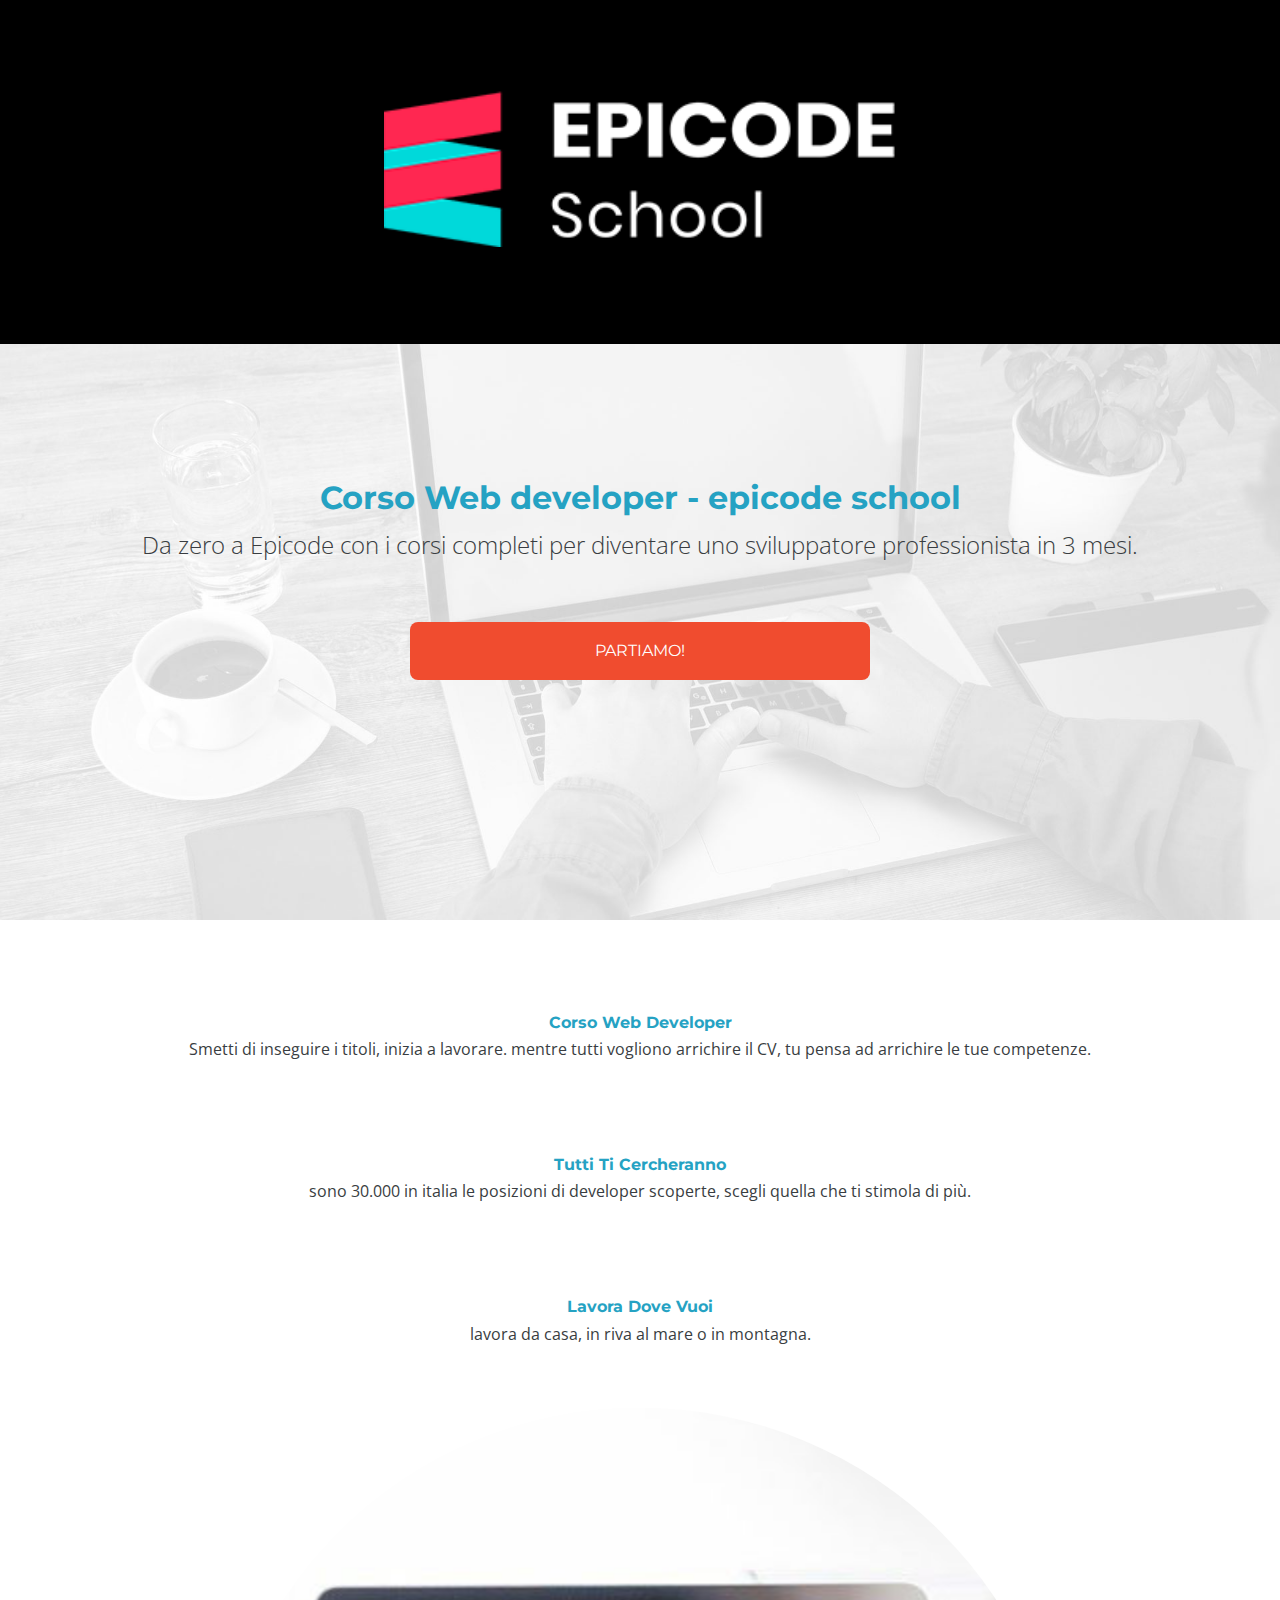
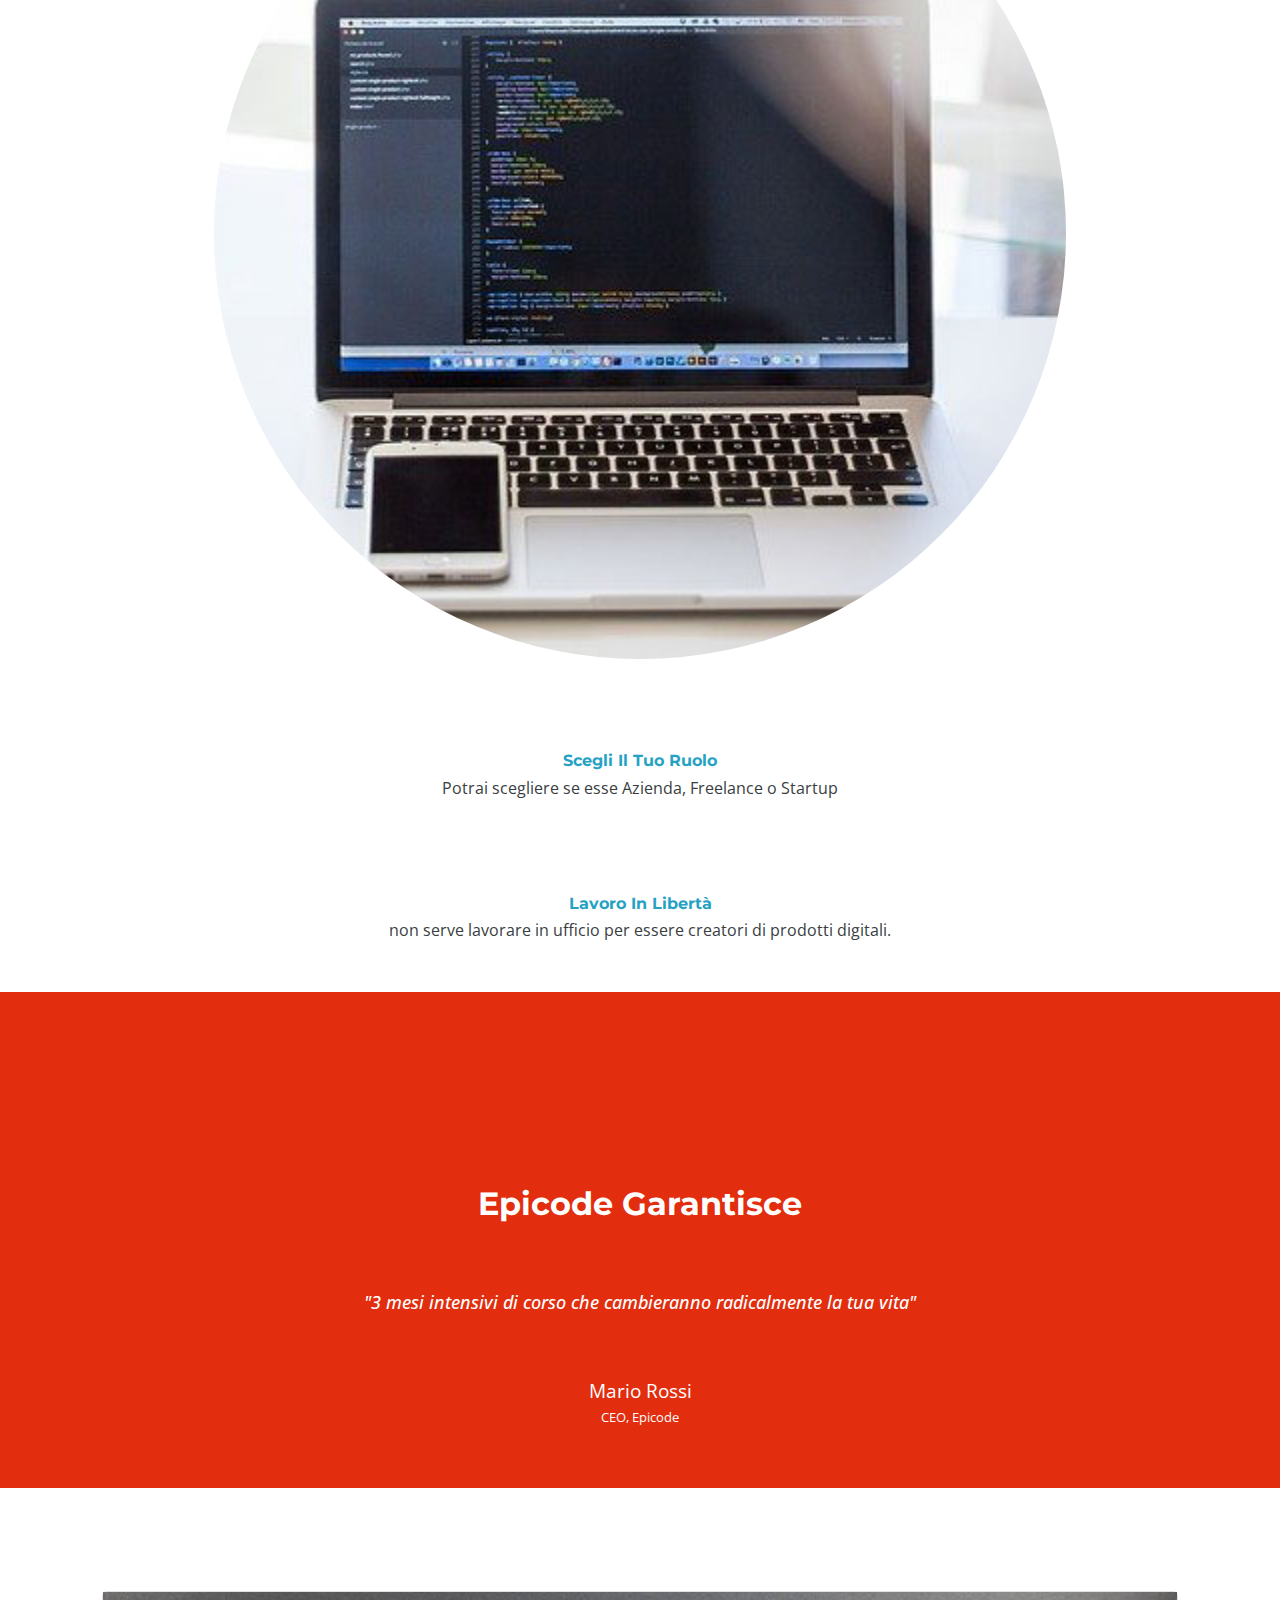
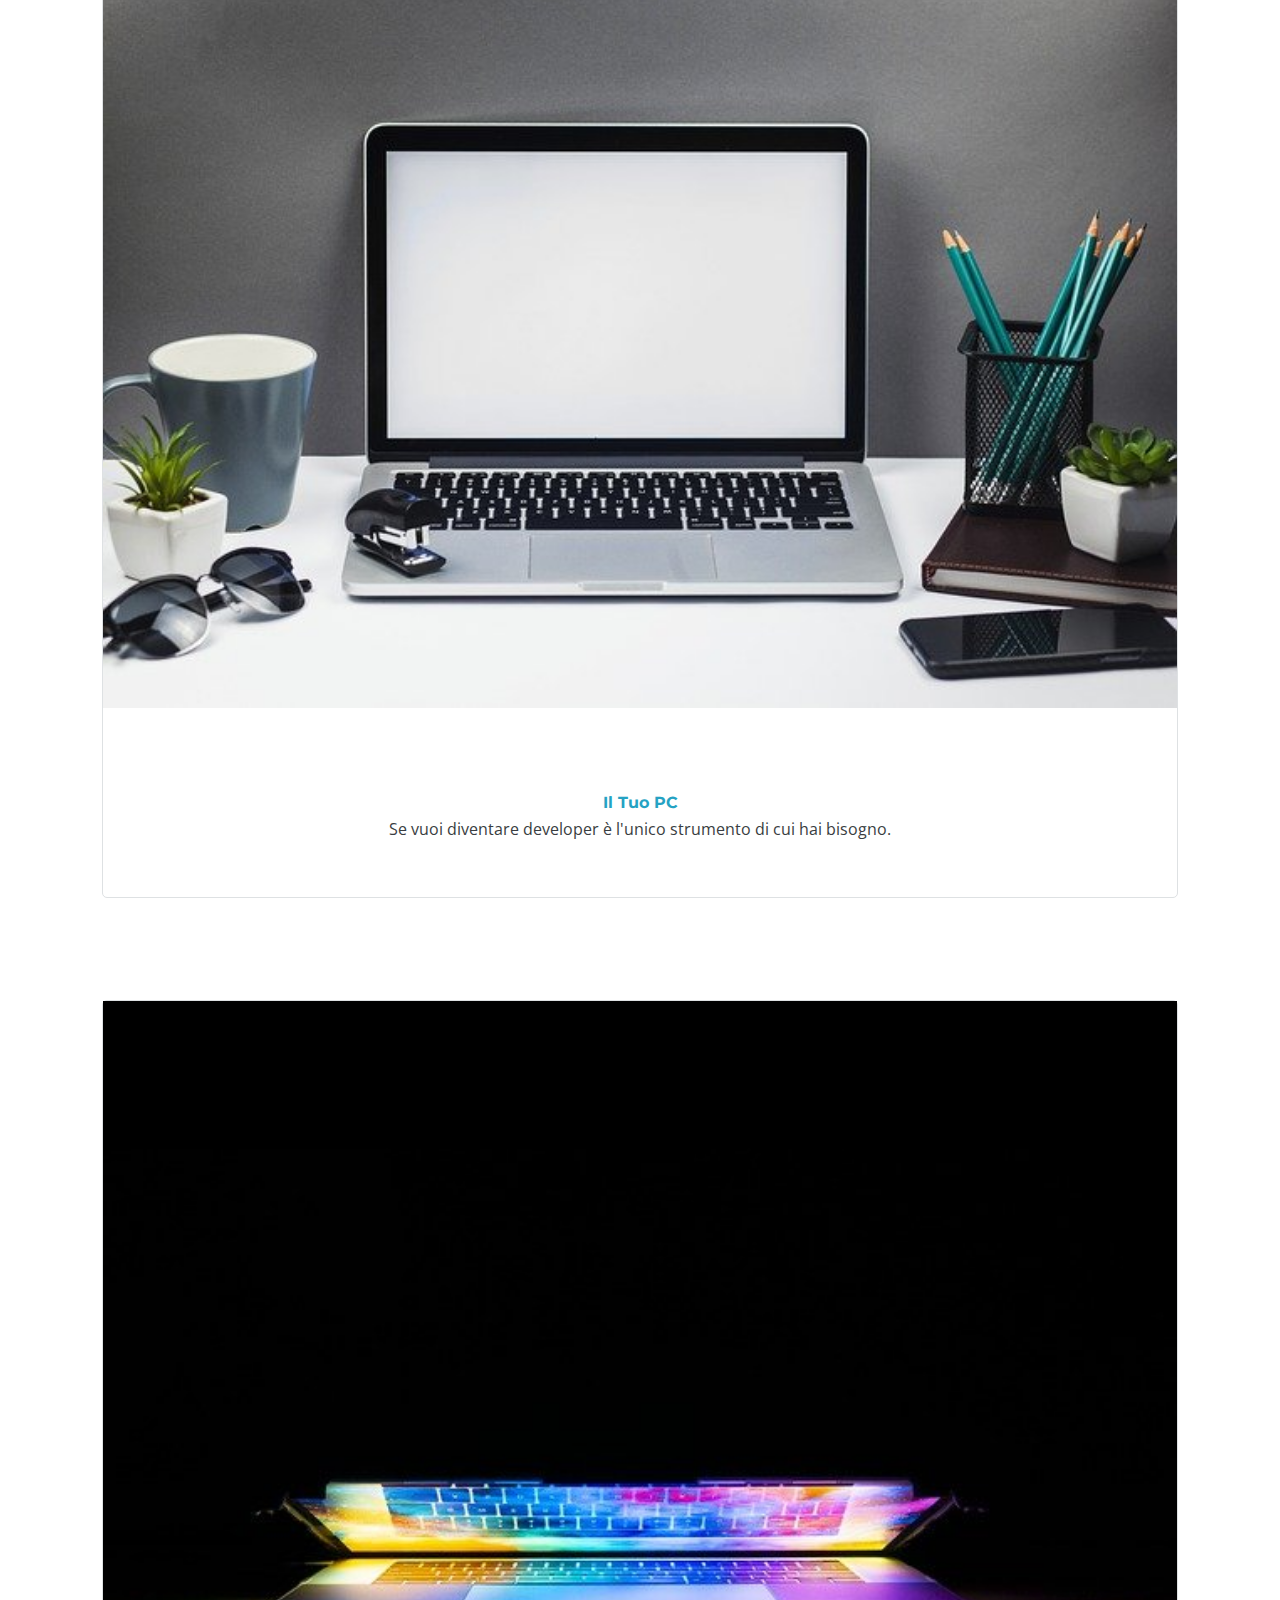
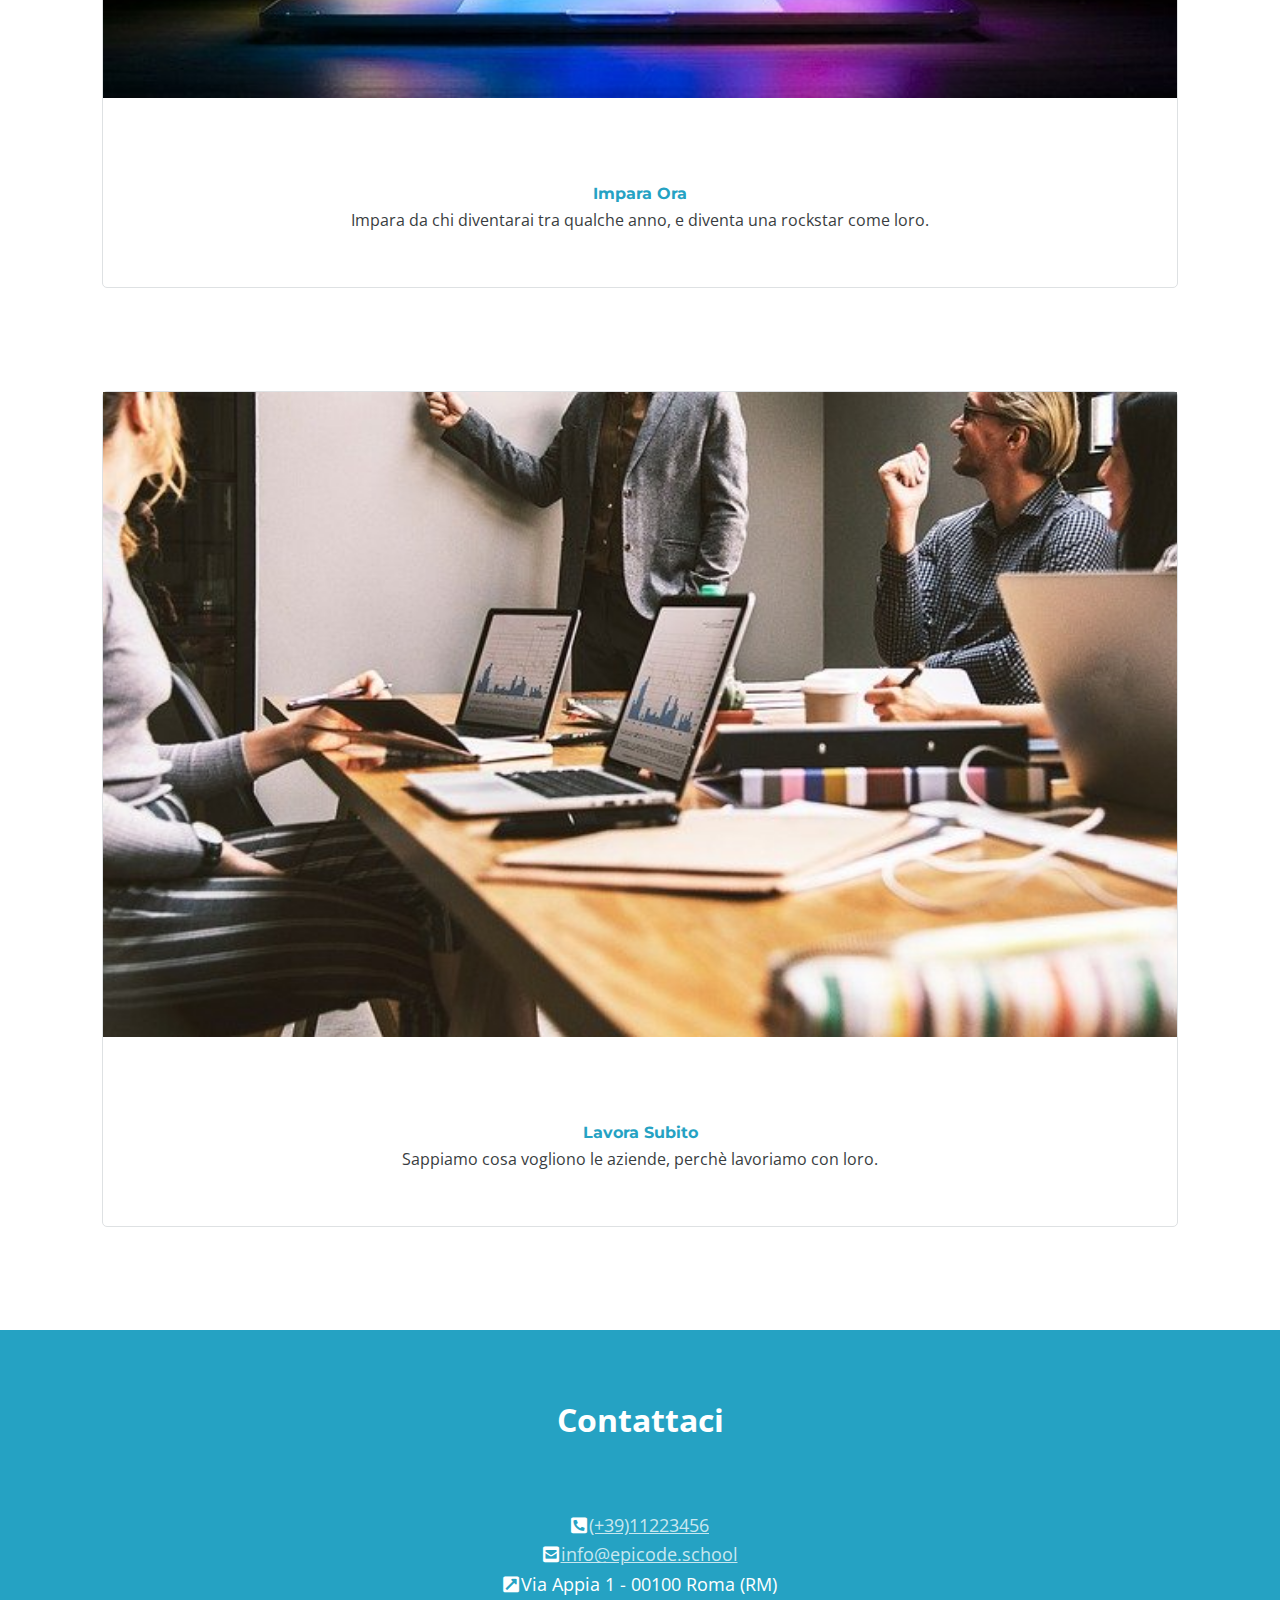
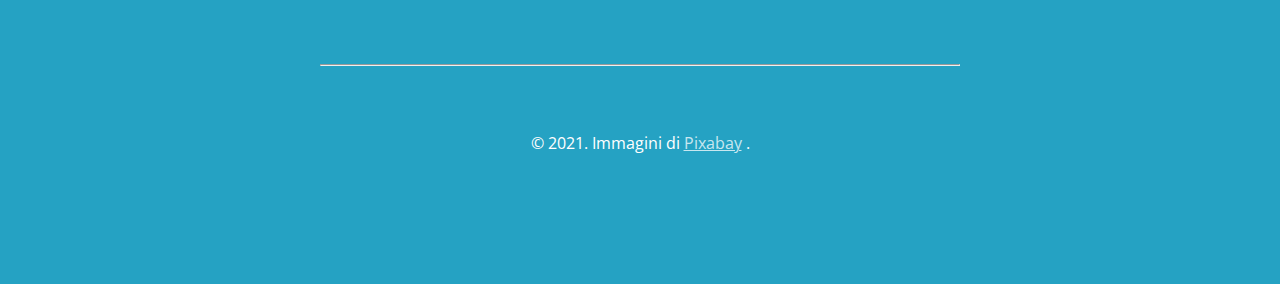
==== desktop/index-desktop.html @ 6f56bc6d "added desktop files" ====
<!DOCTYPE html>
<html lang="en">

<head>
    <meta charset="UTF-8">
    <meta http-equiv="X-UA-Compatible" content="IE=edge">
    <meta name="viewport" content="width=device-width, initial-scale=1.0">
    <title>Document</title>
    <link rel="stylesheet" href="../css/reset.css">
    <link rel="stylesheet" href="../css/style.css">
    <link rel="stylesheet" href="../css/font-awesome.css">
    <link rel="preconnect" href="https://fonts.googleapis.com">
    <link rel="preconnect" href="https://fonts.gstatic.com" crossorigin>
    <link href="https://fonts.googleapis.com/css2?family=Montserrat:wght@700&family=Open+Sans:wght@300;700&display=swap"
        rel="stylesheet">
</head>

<body>
    <header>
        <img src="../images/logo.png" alt="">
    </header>
    <main>
        <div class="banner">
            <h1>Corso Web developer - epicode school</h1>
            <p> Da zero a Epicode con i corsi completi per diventare uno sviluppatore professionista in 3 mesi.</p>
            <button class="press">
                partiamo!
            </button>
        </div>

        <article>
            <div class="article">
                <h3>corso web developer</h3>
                <p>Smetti di inseguire i titoli, inizia a lavorare. mentre tutti vogliono
                    arrichire il CV, tu pensa ad arrichire le tue competenze.
                </p>
            </div>
            <div class="article">
                <h3>tutti ti cercheranno</h3>
                <p>
                    sono 30.000 in italia le posizioni di developer
                    scoperte, scegli quella che ti stimola di più.
                </p>
            </div>
            <div class="article">
                <h3>lavora dove vuoi</h3>
                <p>
                    lavora da casa, in riva al mare o in montagna.
                </p>
            </div>
            <div class="notebook">
                <img src="../images/notebook.jpg" alt="">
            </div>
            <div class="article">
                <h3>Scegli il tuo ruolo</h3>
                <p>Potrai scegliere se esse Azienda, Freelance o Startup
                </p>
            </div>
            <div class="article">
                <h3>
                    lavoro in libertà
                </h3>
                <p>
                    non serve lavorare in ufficio per essere creatori di prodotti
                    digitali.
                </p>
            </div>




        </article>
        <div class="orange">
            <h2>epicode garantisce</h2>
            <p>"3 mesi intensivi di corso che cambieranno
                radicalmente la tua vita"
            </p>

            <h3>Mario Rossi</h3>
            <h5>CEO, Epicode</h5>
        </div>
        <aside>
            <div class="schede">
                <img src="../images/foto1.jpg" alt="pc">
                <h3>Il tuo PC</h3>
                <p>Se vuoi diventare developer è l'unico strumento
                    di cui hai bisogno.
                </p>
            </div>
            <div class="schede">
                <img src="../images/foto2.jpg" alt="pc_almost_close">
                <h3>impara ora</h3>
                <p>Impara da chi diventarai tra qualche anno, e diventa una rockstar come loro.</p>
            </div>
            <div class="schede">
                <img src="../images/foto3.jpg" alt="meeting">
                <h3>Lavora subito</h3>
                <p>Sappiamo cosa vogliono le aziende, perchè lavoriamo con loro.</p>
            </div>

        </aside>

    </main>
    <footer>
        <h2>contattaci</h2>
        <ul>
            <li><i class="fas fa-phone-square-alt"></i><a
                    href="https://api.whatsapp.com/send?phone=+3911223456">(+39)11223456</a></li>
            <li><i class="fas fa-envelope-square"></i><a href="mailto:info@epicode.school.com">info@epicode.school</a>
            </li>
            <li><i class="fas fa-external-link-square-alt"></i></i>Via Appia 1 - 00100 Roma (RM)</li>
        </ul>
        <hr>
        <p>&copy; 2021. Immagini di <a href="#">Pixabay</a> .</p>
    </footer>



</body>

</html>
---- css/style.css ----
/* Your styles here */


body {
    color: #393d41;
    line-height: 1.65;
    font-family: 'Open Sans', sans-serif;
    ;
}

/* header styles */
header>img {
    width: 40%;
    height: auto;
    padding: 7% 30%;
}

/* main styles */
main>div {
    background-color: #e22d0e;
}

/* banner style */
.banner {
    background-image: url(../images/banner.jpg);
    background-position: center;
    width: 90%;
    height: 20rem;
    padding: 10% 5%;
    background-size: cover;
}

.banner>p {
    text-align: center;
    font-size: x-large;
    font-weight: 300;
}


.banner>h1 {
    color: #25a2c3;
    font-family: 'Montserrat', sans-serif;
    font-weight: bolder;
    text-align: center;
    font-size: xx-large
}


.press {
    font-size: medium;
    text-transform: uppercase;
    color: white;
    background-color: #f04c2f;
    font-family: 'Montserrat', sans-serif;
    border-radius: 8px;
    margin: 5% 30%;
    height: 18%;
    width: 40%;
    border: none;
}



/* article style */

article {
    margin: 3rem 2rem;
    text-align: center;
}

article h3 {
    text-transform: capitalize;
    color: #25a2c3;
    font-family: 'Montserrat', sans-serif;
    font-weight: bolder;
    margin-top: 8%;
}

.notebook>img {
    width: 70%;
    border-radius: 50%;
    margin: 5% 15%;
    display: block;
}

.article {
    margin: 4%;
}





/* square grande orange */
.orange {
    background-color: #e22d0e;
    text-align: center;
    color: white;
    width: 90%;
    height: 15rem;
    padding: 10% 5%;

}

.orange>h2 {
    margin: 5%;
    font-size: xx-large;
    text-transform: capitalize;
    font-weight: bolder;
    font-family: 'Montserrat', sans-serif;

}

.orange>p {
    margin: 5%;
    font-style: italic;
    font-size: large;
    font-weight: 500;
}

.orange h3 {
    font-size: larger;
}

.orange h5 {
    font-size: small;
}


/* style aside */

.schede {
    margin: 8%;
    border: 1.5px solid #dee1e3;
    border-radius: 5px;

}

.schede>img {
    width: 100%;

}

.schede h3,
p {
    text-align: center;
}

.schede>h3 {
    text-transform: capitalize;
    color: #25a2c3;
    font-family: 'Montserrat', sans-serif;
    font-weight: bolder;
    margin-top: 7%;


}

.schede p {
    padding: 0% 5%;
    padding-bottom: 5%;
}



/* footer styles */

footer {
    text-align: center;
    color: white;
}

footer a {
    color: #c8e7f0;
}

footer>h2 {
    color: white;
    text-transform: capitalize;
    font-weight: bolder;
    font-size: xx-large;
    width: 90%;
    height: 5%;
    padding: 5% 5%;
}

footer>ul {
    list-style: none;
    font-size: large;

}

li>i {
    margin-right: 2px;
}

hr {
    color: #c8e7f0;
    margin: 5% 25%;
}

footer>p {
    padding-bottom: 10%;
}

/* bg colors */
header {
    background-color: black;
}




footer {
    background-color: #25a2c3;
}
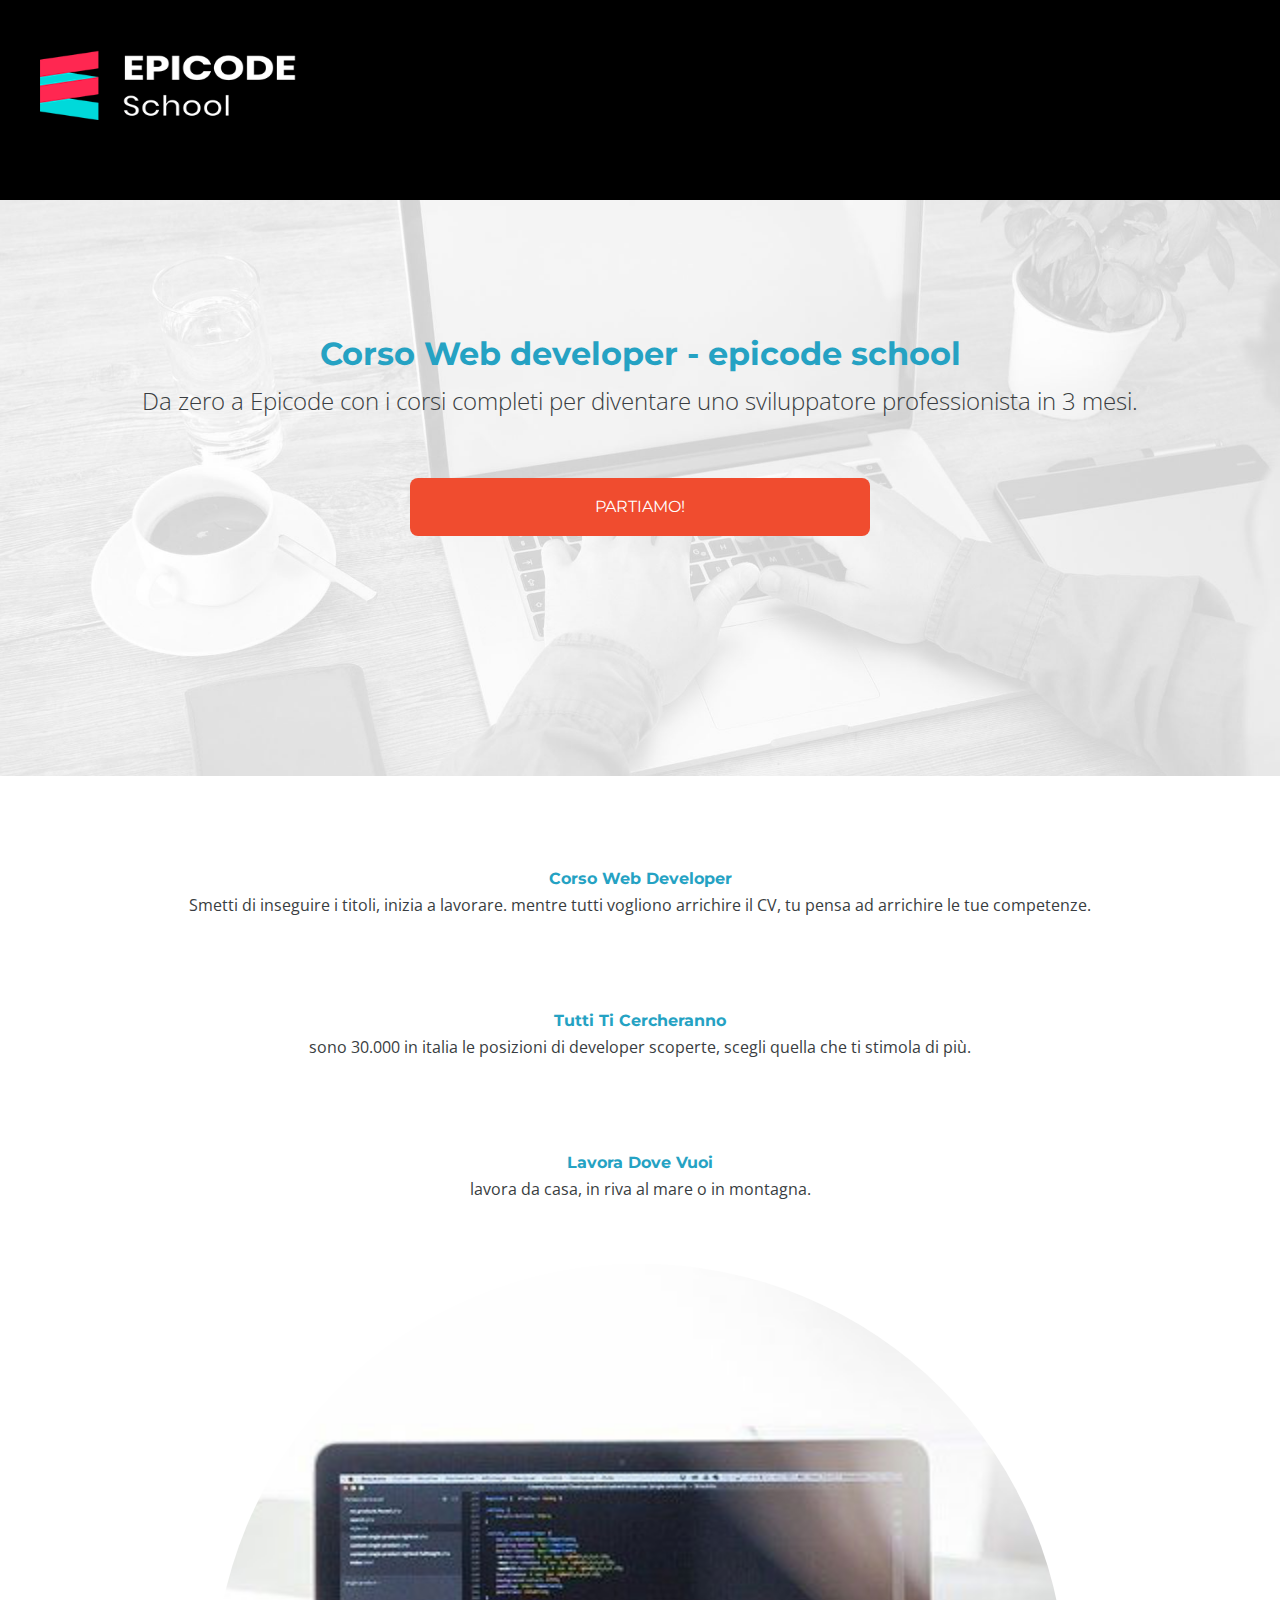
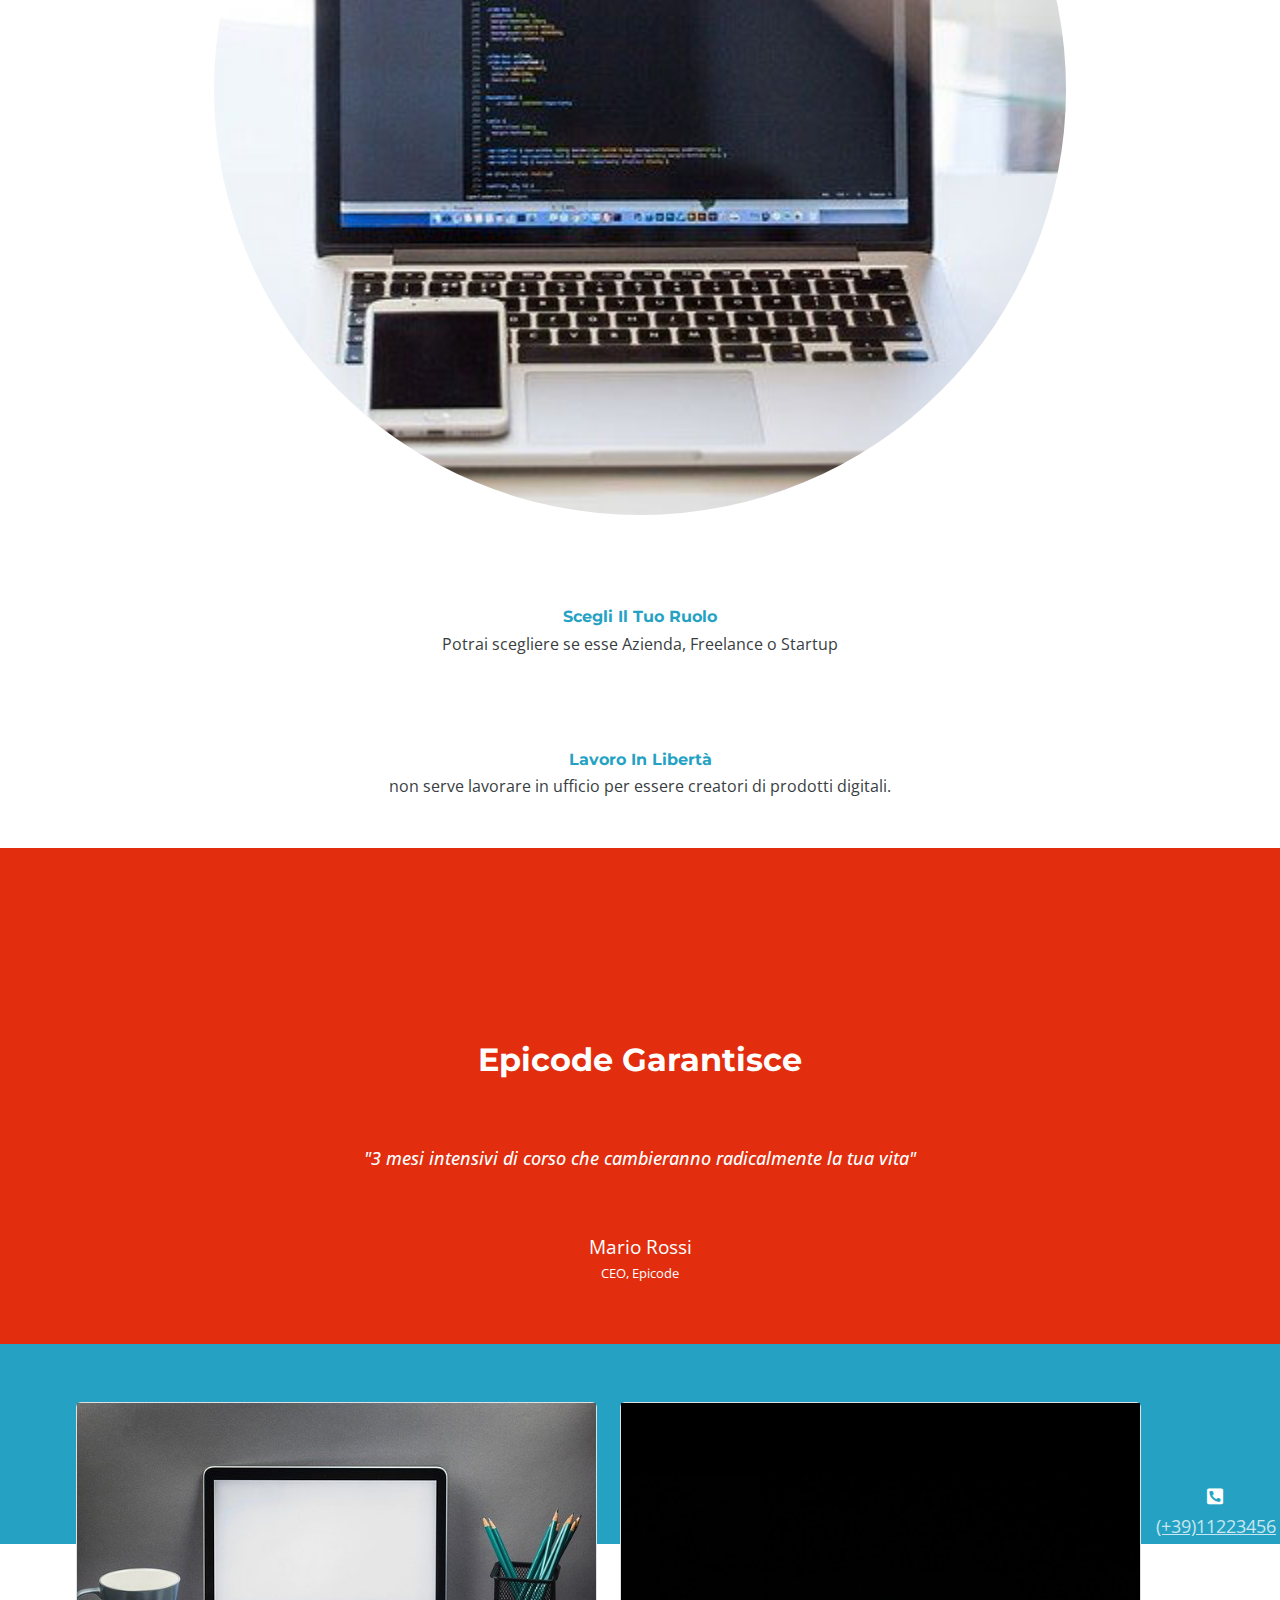
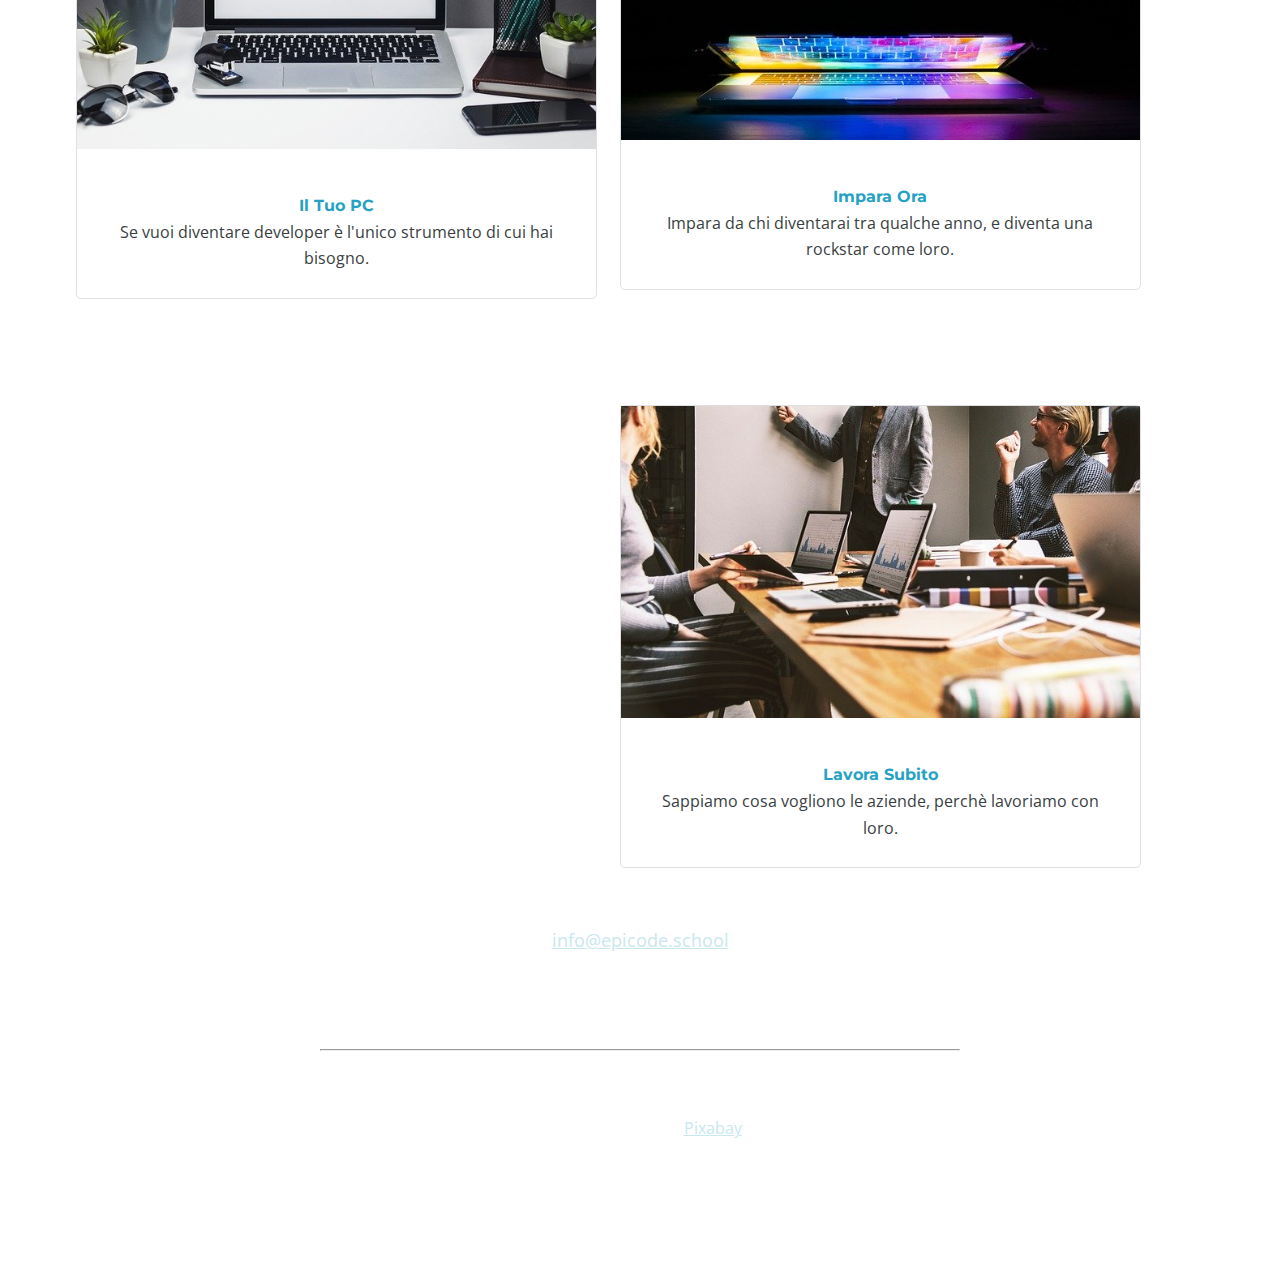
==== commit 03d719e5: "tryng desktop" ====
--- a/desktop/index-desktop.html
+++ b/desktop/index-desktop.html
@@ -7,7 +7,7 @@
     <meta name="viewport" content="width=device-width, initial-scale=1.0">
     <title>Document</title>
     <link rel="stylesheet" href="../css/reset.css">
-    <link rel="stylesheet" href="../css/style.css">
+    <link rel="stylesheet" href="../css/style-desktop.css">
     <link rel="stylesheet" href="../css/font-awesome.css">
     <link rel="preconnect" href="https://fonts.googleapis.com">
     <link rel="preconnect" href="https://fonts.gstatic.com" crossorigin>
@@ -79,7 +79,7 @@
             <h3>Mario Rossi</h3>
             <h5>CEO, Epicode</h5>
         </div>
-        <aside>
+        <div class="closetogether">
             <div class="schede">
                 <img src="../images/foto1.jpg" alt="pc">
                 <h3>Il tuo PC</h3>
@@ -98,7 +98,7 @@
                 <p>Sappiamo cosa vogliono le aziende, perchè lavoriamo con loro.</p>
             </div>
 
-        </aside>
+        </div>
 
     </main>
     <footer>
--- a/css/style-desktop.css
+++ b/css/style-desktop.css
@@ -0,0 +1,232 @@
+/* Your styles here */
+
+
+body {
+    color: #393d41;
+    line-height: 1.65;
+    font-family: 'Open Sans', sans-serif;
+    ;
+}
+
+/* header styles */
+header {
+    height: 200px;
+}
+
+header>img {
+    width: 20%;
+    height: 70px;
+    padding: 50px 40px;
+}
+
+/* main styles */
+main>div {
+    background-color: #e22d0e;
+}
+
+/* banner style */
+.banner {
+    background-image: url(../images/banner.jpg);
+    background-position: center;
+    width: 90%;
+    height: 20rem;
+    padding: 10% 5%;
+    background-size: cover;
+}
+
+.banner>p {
+    text-align: center;
+    font-size: x-large;
+    font-weight: 300;
+}
+
+
+.banner>h1 {
+    color: #25a2c3;
+    font-family: 'Montserrat', sans-serif;
+    font-weight: bolder;
+    text-align: center;
+    font-size: xx-large
+}
+
+
+.press {
+    font-size: medium;
+    text-transform: uppercase;
+    color: white;
+    background-color: #f04c2f;
+    font-family: 'Montserrat', sans-serif;
+    border-radius: 8px;
+    margin: 5% 30%;
+    height: 18%;
+    width: 40%;
+    border: none;
+}
+
+
+
+/* article style */
+
+article {
+    margin: 3rem 2rem;
+    text-align: center;
+}
+
+article h3 {
+    text-transform: capitalize;
+    color: #25a2c3;
+    font-family: 'Montserrat', sans-serif;
+    font-weight: bolder;
+    margin-top: 8%;
+}
+
+.notebook>img {
+    width: 70%;
+    border-radius: 50%;
+    margin: 5% 15%;
+    display: block;
+}
+
+.article {
+    margin: 4%;
+}
+
+
+
+
+
+/* square grande orange */
+.orange {
+    background-color: #e22d0e;
+    text-align: center;
+    color: white;
+    width: 90%;
+    height: 15rem;
+    padding: 10% 5%;
+
+}
+
+.orange>h2 {
+    margin: 5%;
+    font-size: xx-large;
+    text-transform: capitalize;
+    font-weight: bolder;
+    font-family: 'Montserrat', sans-serif;
+
+}
+
+.orange>p {
+    margin: 5%;
+    font-style: italic;
+    font-size: large;
+    font-weight: 500;
+}
+
+.orange h3 {
+    font-size: larger;
+}
+
+.orange h5 {
+    font-size: small;
+}
+
+
+/* style aside */
+
+
+.schede>img {
+    width: 100%;
+
+}
+
+.schede h3,
+p {
+    text-align: center;
+}
+
+.schede>h3 {
+    text-transform: capitalize;
+    color: #25a2c3;
+    font-family: 'Montserrat', sans-serif;
+    font-weight: bolder;
+    margin-top: 7%;
+
+
+}
+
+.schede p {
+    padding: 0% 5%;
+    padding-bottom: 5%;
+}
+
+.closetogether {
+    width: auto;
+    margin-left: 5%;
+    margin-right: 5%;
+    height: auto;
+}
+
+.schede {
+    border: 1.5px solid #dee1e3;
+    border-radius: 5px;
+    width: 519px;
+    float: left;
+    margin: 5% 1%;
+}
+
+
+
+/* footer styles */
+
+footer {
+    text-align: center;
+    color: white;
+    width: 100%;
+    height: 200px;
+
+}
+
+footer a {
+    color: #c8e7f0;
+}
+
+footer>h2 {
+    color: white;
+    text-transform: capitalize;
+    font-weight: bolder;
+    font-size: xx-large;
+    width: 90%;
+    height: 5%;
+    padding: 5% 5%;
+}
+
+footer>ul {
+    list-style: none;
+    font-size: large;
+
+}
+
+li>i {
+    margin-right: 2px;
+}
+
+hr {
+    color: #c8e7f0;
+    margin: 5% 25%;
+}
+
+footer>p {
+    padding-bottom: 10%;
+}
+
+/* bg colors */
+header {
+    background-color: black;
+}
+
+
+
+
+footer {
+    background-color: #25a2c3;
+}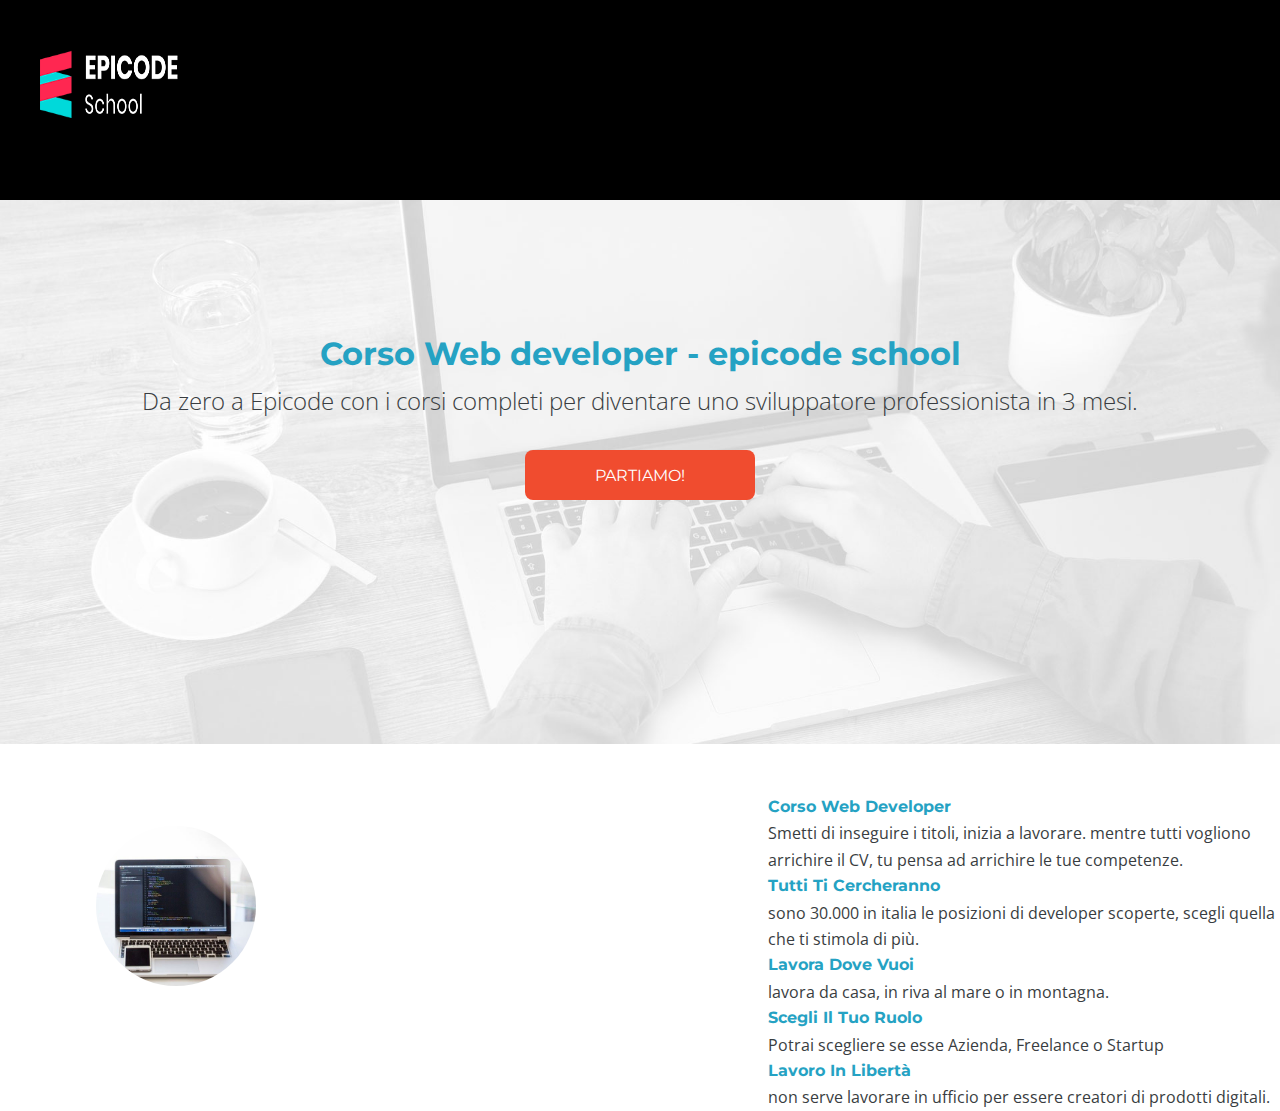
==== commit 5b740038: "desktop 1.0" ====
--- a/desktop/index-desktop.html
+++ b/desktop/index-desktop.html
@@ -28,77 +28,80 @@
             </button>
         </div>
 
-        <article>
-            <div class="article">
-                <h3>corso web developer</h3>
-                <p>Smetti di inseguire i titoli, inizia a lavorare. mentre tutti vogliono
-                    arrichire il CV, tu pensa ad arrichire le tue competenze.
-                </p>
-            </div>
-            <div class="article">
-                <h3>tutti ti cercheranno</h3>
-                <p>
-                    sono 30.000 in italia le posizioni di developer
-                    scoperte, scegli quella che ti stimola di più.
-                </p>
-            </div>
-            <div class="article">
-                <h3>lavora dove vuoi</h3>
-                <p>
-                    lavora da casa, in riva al mare o in montagna.
-                </p>
-            </div>
+        <article class="lavoro">
             <div class="notebook">
                 <img src="../images/notebook.jpg" alt="">
             </div>
-            <div class="article">
-                <h3>Scegli il tuo ruolo</h3>
-                <p>Potrai scegliere se esse Azienda, Freelance o Startup
-                </p>
-            </div>
-            <div class="article">
-                <h3>
-                    lavoro in libertà
-                </h3>
-                <p>
-                    non serve lavorare in ufficio per essere creatori di prodotti
-                    digitali.
-                </p>
+            <div class="closetoimg">
+                <div>
+                    <h3>corso web developer</h3>
+                    <p>Smetti di inseguire i titoli, inizia a lavorare. mentre tutti vogliono
+                        arrichire il CV, tu pensa ad arrichire le tue competenze.
+                    </p>
+                </div>
+                <div>
+                    <h3>tutti ti cercheranno</h3>
+                    <p>
+                        sono 30.000 in italia le posizioni di developer
+                        scoperte, scegli quella che ti stimola di più.
+                    </p>
+                </div>
+                <div>
+                    <h3>lavora dove vuoi</h3>
+                    <p>
+                        lavora da casa, in riva al mare o in montagna.
+                    </p>
+                </div>
+
+                <div>
+                    <h3>scegli il tuo ruolo</h3>
+                    <p>Potrai scegliere se esse Azienda, Freelance o Startup
+                    </p>
+                </div>
+                <div>
+                    <h3>
+                        lavoro in libertà
+                    </h3>
+                    <p>
+                        non serve lavorare in ufficio per essere creatori di prodotti
+                        digitali.
+                    </p>
+                </div>
             </div>
 
 
 
+            <!-- 
+    </article>
+    <div class="orange">
+        <h2>epicode garantisce</h2>
+        <p>"3 mesi intensivi di corso che cambieranno
+            radicalmente la tua vita"
+        </p>
 
-        </article>
-        <div class="orange">
-            <h2>epicode garantisce</h2>
-            <p>"3 mesi intensivi di corso che cambieranno
-                radicalmente la tua vita"
+        <h3>Mario Rossi</h3>
+        <h5>CEO, Epicode</h5>
+    </div>
+    <div class="closetogether">
+        <div class="schede">
+            <img src="../images/foto1.jpg" alt="pc">
+            <h3>Il tuo PC</h3>
+            <p>Se vuoi diventare developer è l'unico strumento
+                di cui hai bisogno.
             </p>
+        </div>
+        <div class="schede">
+            <img src="../images/foto2.jpg" alt="pc_almost_close">
+            <h3>impara ora</h3>
+            <p>Impara da chi diventarai tra qualche anno, e diventa una rockstar come loro.</p>
+        </div>
+        <div class="schede">
+            <img src="../images/foto3.jpg" alt="meeting">
+            <h3>Lavora subito</h3>
+            <p>Sappiamo cosa vogliono le aziende, perchè lavoriamo con loro.</p>
+        </div>
 
-            <h3>Mario Rossi</h3>
-            <h5>CEO, Epicode</h5>
-        </div>
-        <div class="closetogether">
-            <div class="schede">
-                <img src="../images/foto1.jpg" alt="pc">
-                <h3>Il tuo PC</h3>
-                <p>Se vuoi diventare developer è l'unico strumento
-                    di cui hai bisogno.
-                </p>
-            </div>
-            <div class="schede">
-                <img src="../images/foto2.jpg" alt="pc_almost_close">
-                <h3>impara ora</h3>
-                <p>Impara da chi diventarai tra qualche anno, e diventa una rockstar come loro.</p>
-            </div>
-            <div class="schede">
-                <img src="../images/foto3.jpg" alt="meeting">
-                <h3>Lavora subito</h3>
-                <p>Sappiamo cosa vogliono le aziende, perchè lavoriamo con loro.</p>
-            </div>
-
-        </div>
+    </div>
 
     </main>
     <footer>
@@ -114,7 +117,7 @@
         <p>&copy; 2021. Immagini di <a href="#">Pixabay</a> .</p>
     </footer>
 
-
+ -->
 
 </body>
 
--- a/css/style-desktop.css
+++ b/css/style-desktop.css
@@ -1,5 +1,8 @@
 /* Your styles here */
 
+* {
+    box-sizing: border-box;
+}
 
 body {
     color: #393d41;
@@ -14,8 +17,8 @@
 }
 
 header>img {
-    width: 20%;
-    height: 70px;
+    width: 17%;
+    height: 168px;
     padding: 50px 40px;
 }
 
@@ -28,8 +31,7 @@
 .banner {
     background-image: url(../images/banner.jpg);
     background-position: center;
-    width: 90%;
-    height: 20rem;
+    height: 34rem;
     padding: 10% 5%;
     background-size: cover;
 }
@@ -58,38 +60,61 @@
     font-family: 'Montserrat', sans-serif;
     border-radius: 8px;
     margin: 5% 30%;
-    height: 18%;
-    width: 40%;
+    height: 50px;
+    width: 20%;
     border: none;
+    margin: 30px 40%;
 }
 
 
 
 /* article style */
 
-article {
-    margin: 3rem 2rem;
-    text-align: center;
-}
-
-article h3 {
-    text-transform: capitalize;
-    color: #25a2c3;
-    font-family: 'Montserrat', sans-serif;
-    font-weight: bolder;
-    margin-top: 8%;
-}
-
 .notebook>img {
-    width: 70%;
+    width: 25%;
     border-radius: 50%;
     margin: 5% 15%;
     display: block;
-}
+    display: inline-block;
+}
+
+.lavoro {}
+
+
+article h3 {
+    text-transform: capitalize;
+    color: #25a2c3;
+    font-family: 'Montserrat', sans-serif;
+    font-weight: bolder;
+}
+
+
+
+/* new logic for desktop */
+
+.notebook {
+    width: 50%;
+    float: left;
+}
+
+.closetoimg {
+    width: 40%;
+    float: right;
+}
+
+
+
+
 
 .article {
-    margin: 4%;
-}
+    /* margin: 4%; */
+}
+
+.lavoro {
+    text-align: left;
+    margin-top: 50px;
+}
+
 
 
 
@@ -132,17 +157,14 @@
 
 
 /* style aside */
-
-
 .schede>img {
     width: 100%;
-
-}
-
-.schede h3,
+}
+
+/* .schede>h3,
 p {
     text-align: center;
-}
+} */
 
 .schede>h3 {
     text-transform: capitalize;
@@ -176,6 +198,12 @@
 
 
 
+
+
+
+
+
+
 /* footer styles */
 
 footer {
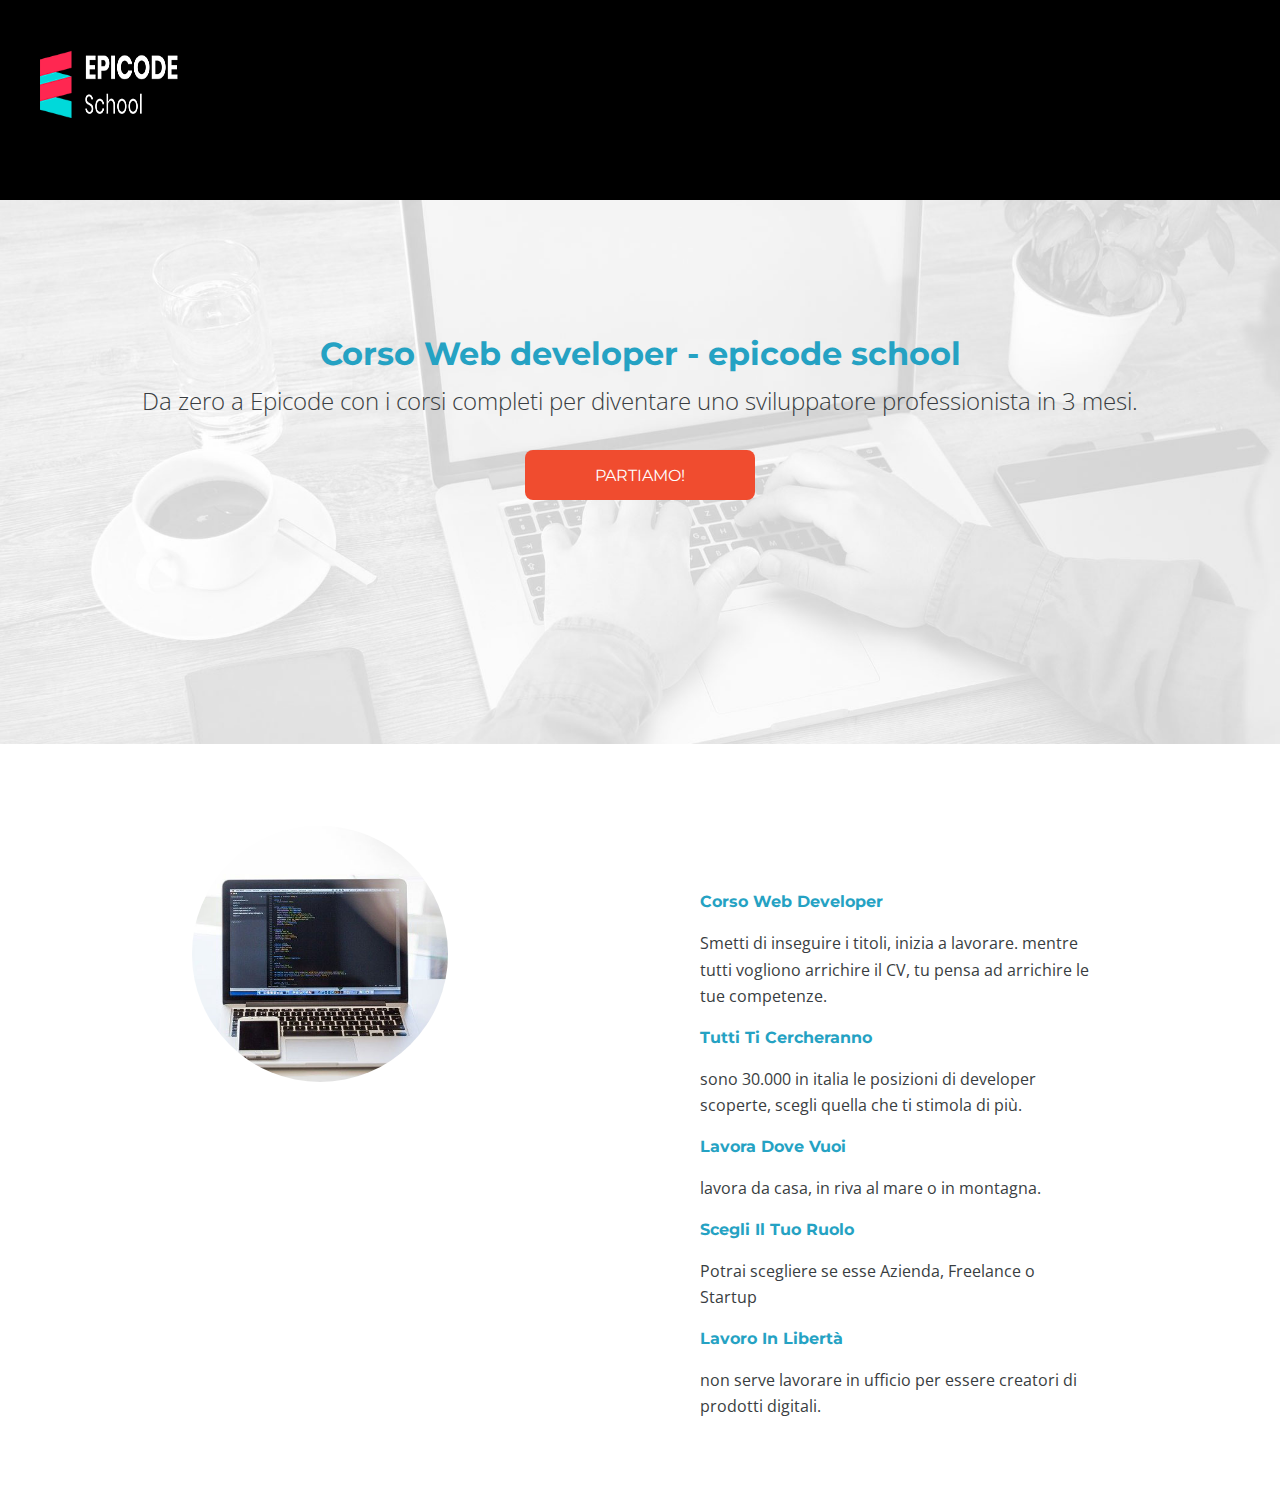
==== commit 8e741ade: "desktop 2.0" ====
--- a/desktop/index-desktop.html
+++ b/desktop/index-desktop.html
@@ -33,32 +33,32 @@
                 <img src="../images/notebook.jpg" alt="">
             </div>
             <div class="closetoimg">
-                <div>
+                <div class="righimg">
                     <h3>corso web developer</h3>
                     <p>Smetti di inseguire i titoli, inizia a lavorare. mentre tutti vogliono
                         arrichire il CV, tu pensa ad arrichire le tue competenze.
                     </p>
                 </div>
-                <div>
+                <div class="righimg">
                     <h3>tutti ti cercheranno</h3>
                     <p>
                         sono 30.000 in italia le posizioni di developer
                         scoperte, scegli quella che ti stimola di più.
                     </p>
                 </div>
-                <div>
+                <div class="righimg">
                     <h3>lavora dove vuoi</h3>
                     <p>
                         lavora da casa, in riva al mare o in montagna.
                     </p>
                 </div>
 
-                <div>
+                <div class="righimg">
                     <h3>scegli il tuo ruolo</h3>
                     <p>Potrai scegliere se esse Azienda, Freelance o Startup
                     </p>
                 </div>
-                <div>
+                <div class="righimg">
                     <h3>
                         lavoro in libertà
                     </h3>
--- a/css/style-desktop.css
+++ b/css/style-desktop.css
@@ -71,14 +71,13 @@
 /* article style */
 
 .notebook>img {
-    width: 25%;
+    width: 40%;
     border-radius: 50%;
-    margin: 5% 15%;
+    margin: 5% 0% 5% 30%;
     display: block;
     display: inline-block;
 }
 
-.lavoro {}
 
 
 article h3 {
@@ -98,11 +97,18 @@
 }
 
 .closetoimg {
-    width: 40%;
+    width: 50%;
     float: right;
-}
-
-
+    padding: 80px 60px;
+}
+
+.righimg {
+    padding-right: 25%;
+}
+
+.righimg>h3 {
+    padding: 15px 0px;
+}
 
 
 
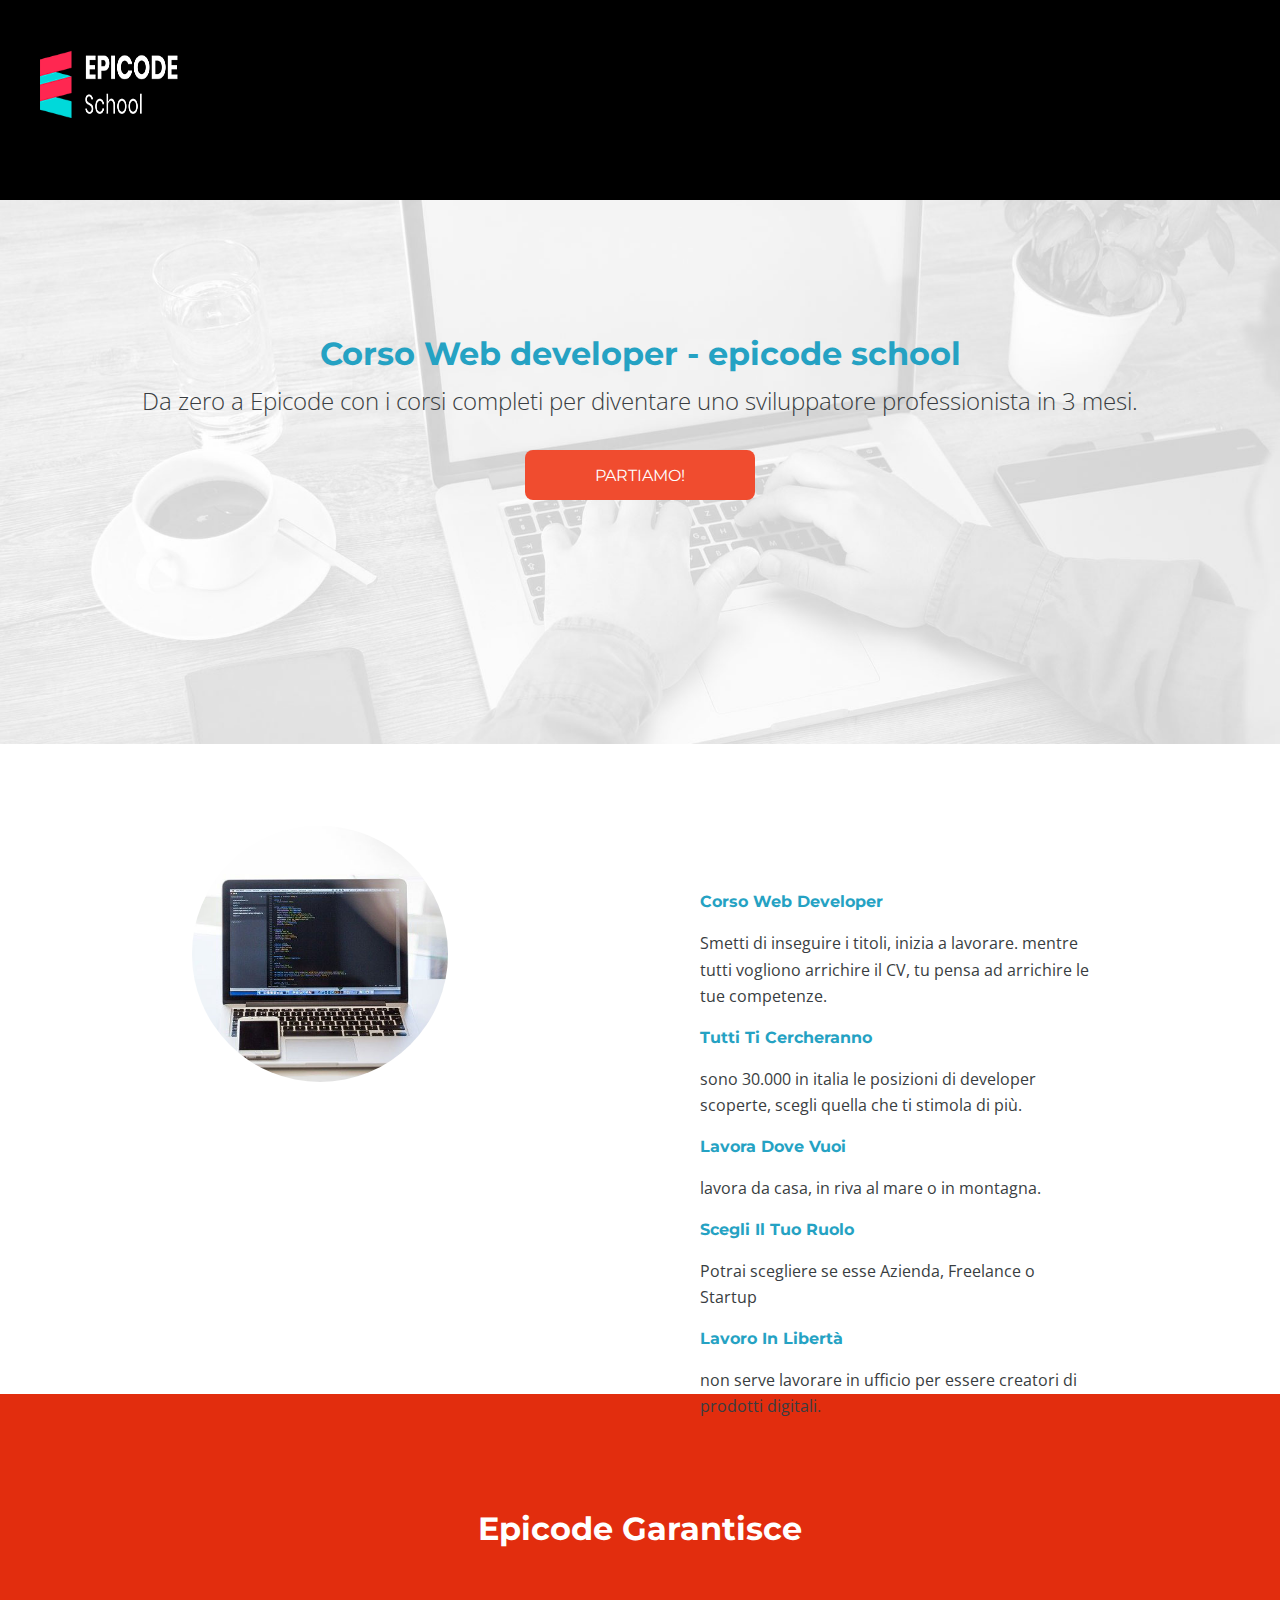
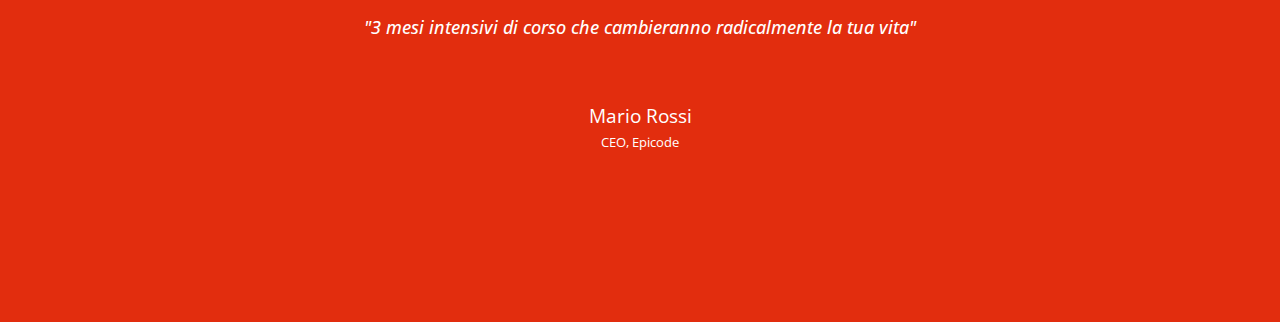
==== commit 47b0b81b: "desktop versione 3.0" ====
--- a/desktop/index-desktop.html
+++ b/desktop/index-desktop.html
@@ -71,40 +71,40 @@
 
 
 
-            <!-- 
-    </article>
-    <div class="orange">
-        <h2>epicode garantisce</h2>
-        <p>"3 mesi intensivi di corso che cambieranno
-            radicalmente la tua vita"
-        </p>
 
-        <h3>Mario Rossi</h3>
-        <h5>CEO, Epicode</h5>
-    </div>
-    <div class="closetogether">
-        <div class="schede">
-            <img src="../images/foto1.jpg" alt="pc">
-            <h3>Il tuo PC</h3>
-            <p>Se vuoi diventare developer è l'unico strumento
-                di cui hai bisogno.
+        </article>
+        <div class="orange">
+            <h2>epicode garantisce</h2>
+            <p>"3 mesi intensivi di corso che cambieranno
+                radicalmente la tua vita"
             </p>
+
+            <h3>Mario Rossi</h3>
+            <h5>CEO, Epicode</h5>
         </div>
-        <div class="schede">
-            <img src="../images/foto2.jpg" alt="pc_almost_close">
-            <h3>impara ora</h3>
-            <p>Impara da chi diventarai tra qualche anno, e diventa una rockstar come loro.</p>
-        </div>
-        <div class="schede">
-            <img src="../images/foto3.jpg" alt="meeting">
-            <h3>Lavora subito</h3>
-            <p>Sappiamo cosa vogliono le aziende, perchè lavoriamo con loro.</p>
-        </div>
+        <!-- <div class="closetogether">
+            <div class="schede">
+                <img src="../images/foto1.jpg" alt="pc">
+                <h3>Il tuo PC</h3>
+                <p>Se vuoi diventare developer è l'unico strumento
+                    di cui hai bisogno.
+                </p>
+            </div>
+            <div class="schede">
+                <img src="../images/foto2.jpg" alt="pc_almost_close">
+                <h3>impara ora</h3>
+                <p>Impara da chi diventarai tra qualche anno, e diventa una rockstar come loro.</p>
+            </div>
+            <div class="schede">
+                <img src="../images/foto3.jpg" alt="meeting">
+                <h3>Lavora subito</h3>
+                <p>Sappiamo cosa vogliono le aziende, perchè lavoriamo con loro.</p>
+            </div>
 
-    </div>
+        </div> -->
 
     </main>
-    <footer>
+    <!-- <footer>
         <h2>contattaci</h2>
         <ul>
             <li><i class="fas fa-phone-square-alt"></i><a
@@ -115,9 +115,9 @@
         </ul>
         <hr>
         <p>&copy; 2021. Immagini di <a href="#">Pixabay</a> .</p>
-    </footer>
+    </footer> -->
 
- -->
+
 
 </body>
 
--- a/css/style-desktop.css
+++ b/css/style-desktop.css
@@ -119,6 +119,7 @@
 .lavoro {
     text-align: left;
     margin-top: 50px;
+    height: 600px;
 }
 
 
@@ -131,9 +132,9 @@
     background-color: #e22d0e;
     text-align: center;
     color: white;
-    width: 90%;
-    height: 15rem;
-    padding: 10% 5%;
+    width: 100%;
+    height: 33rem;
+    padding: 4% 5% 2% 5%;
 
 }
 
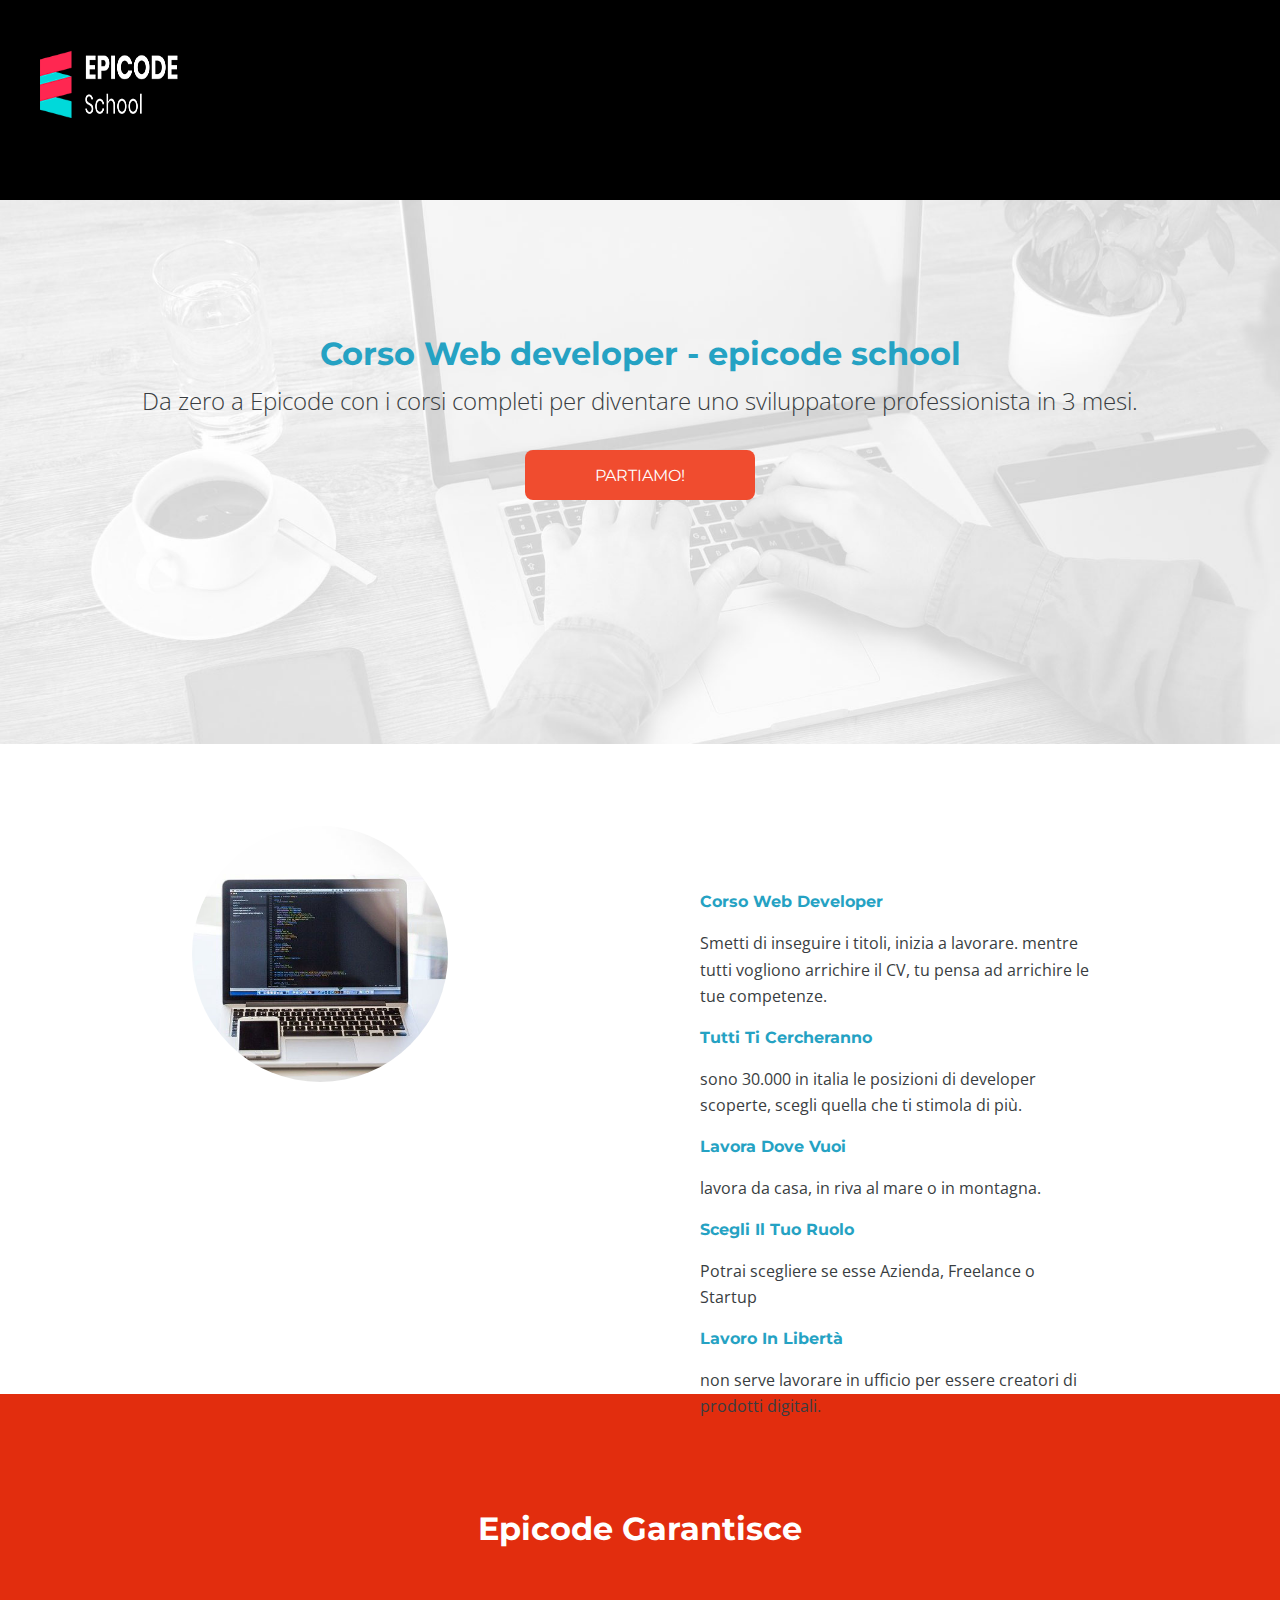
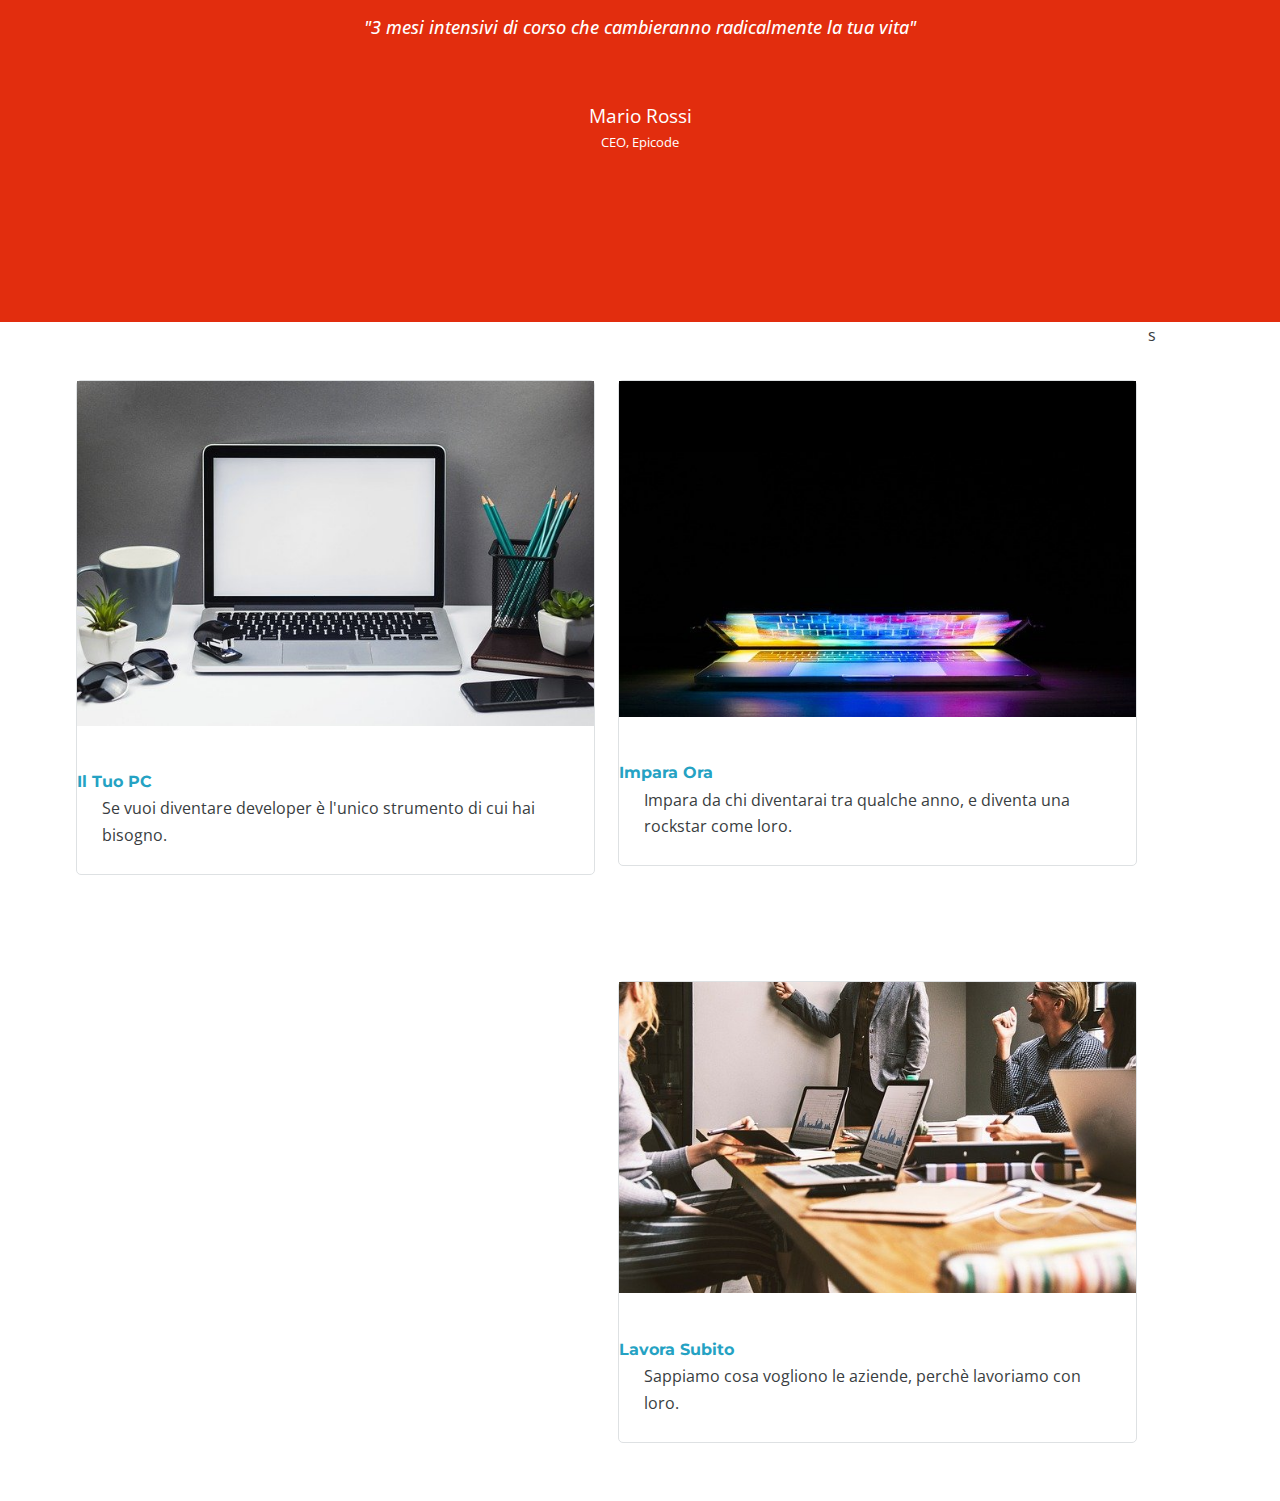
==== commit 361991c4: "desktop manca footer" ====
--- a/desktop/index-desktop.html
+++ b/desktop/index-desktop.html
@@ -82,7 +82,7 @@
             <h3>Mario Rossi</h3>
             <h5>CEO, Epicode</h5>
         </div>
-        <!-- <div class="closetogether">
+        <div class="closetogether">
             <div class="schede">
                 <img src="../images/foto1.jpg" alt="pc">
                 <h3>Il tuo PC</h3>
@@ -101,7 +101,7 @@
                 <p>Sappiamo cosa vogliono le aziende, perchè lavoriamo con loro.</p>
             </div>
 
-        </div> -->
+        </div>
 
     </main>
     <!-- <footer>
@@ -121,4 +121,4 @@
 
 </body>
 
-</html>+</html>s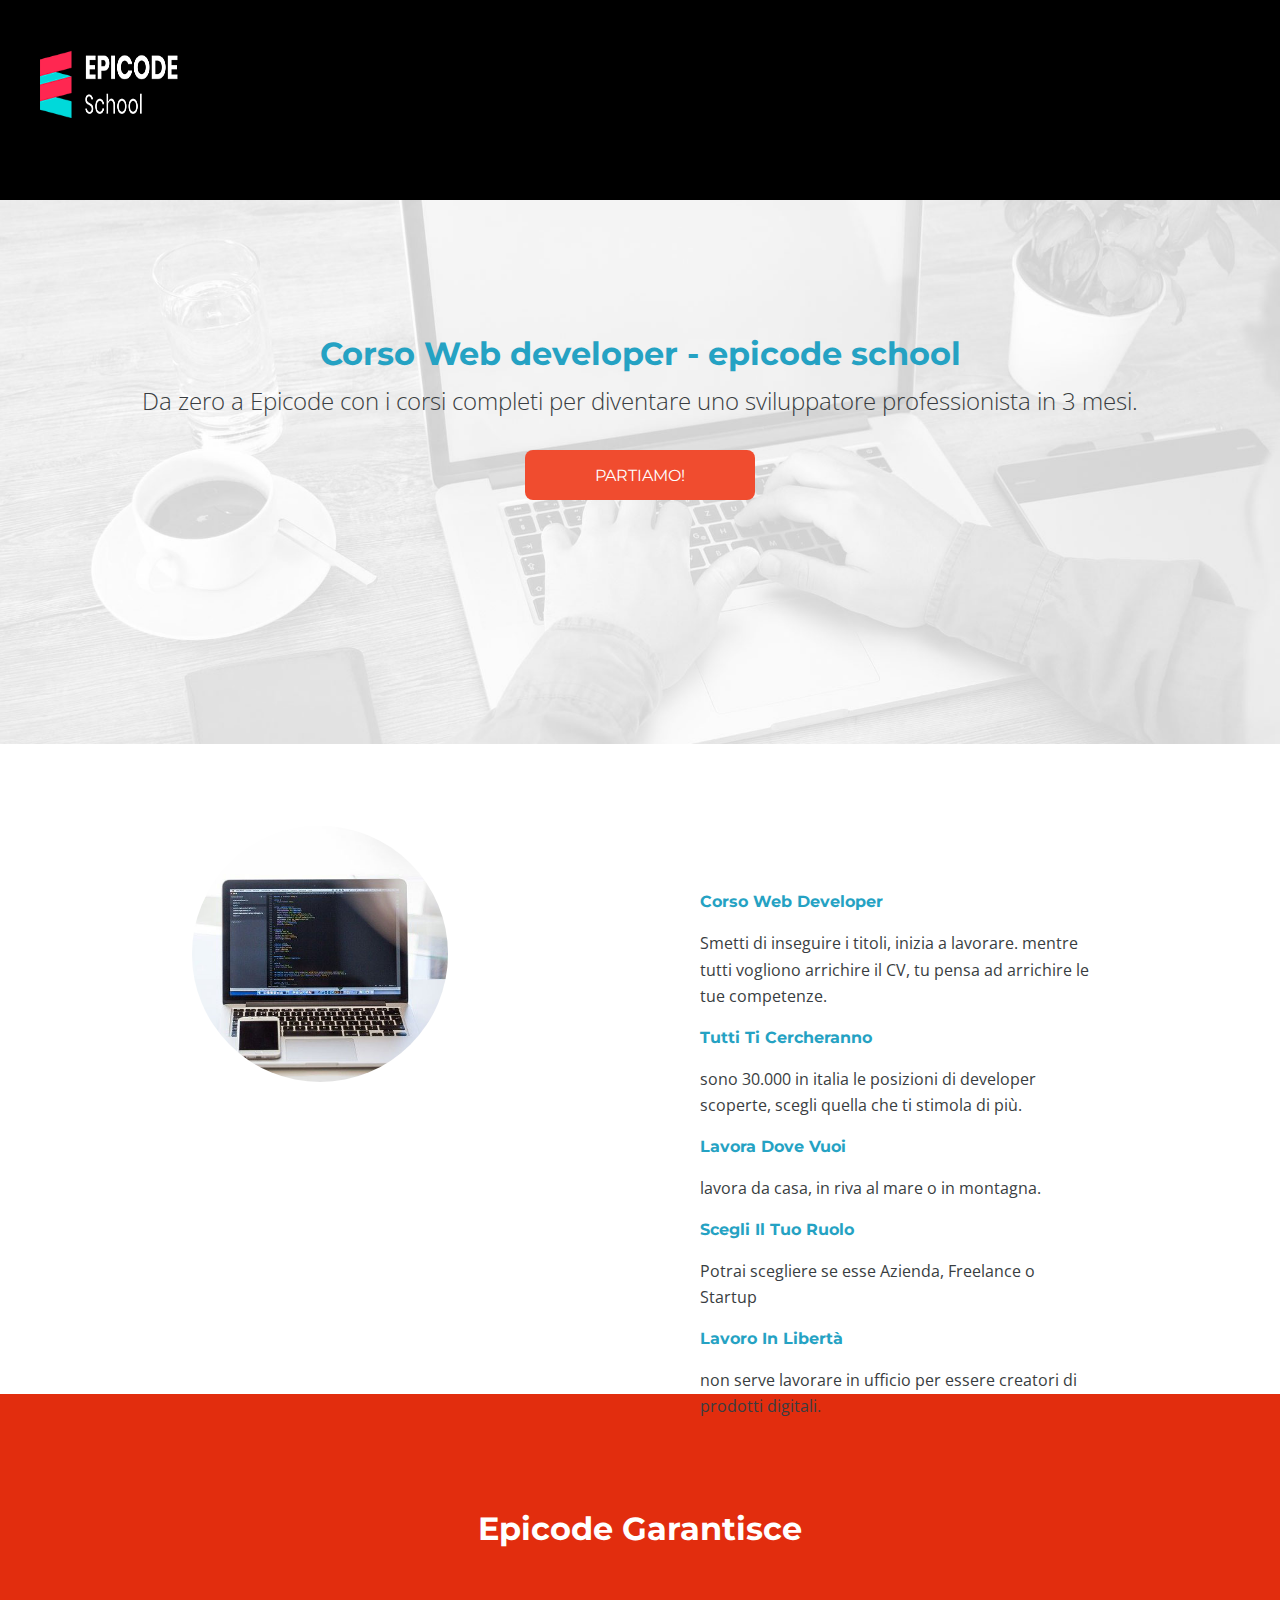
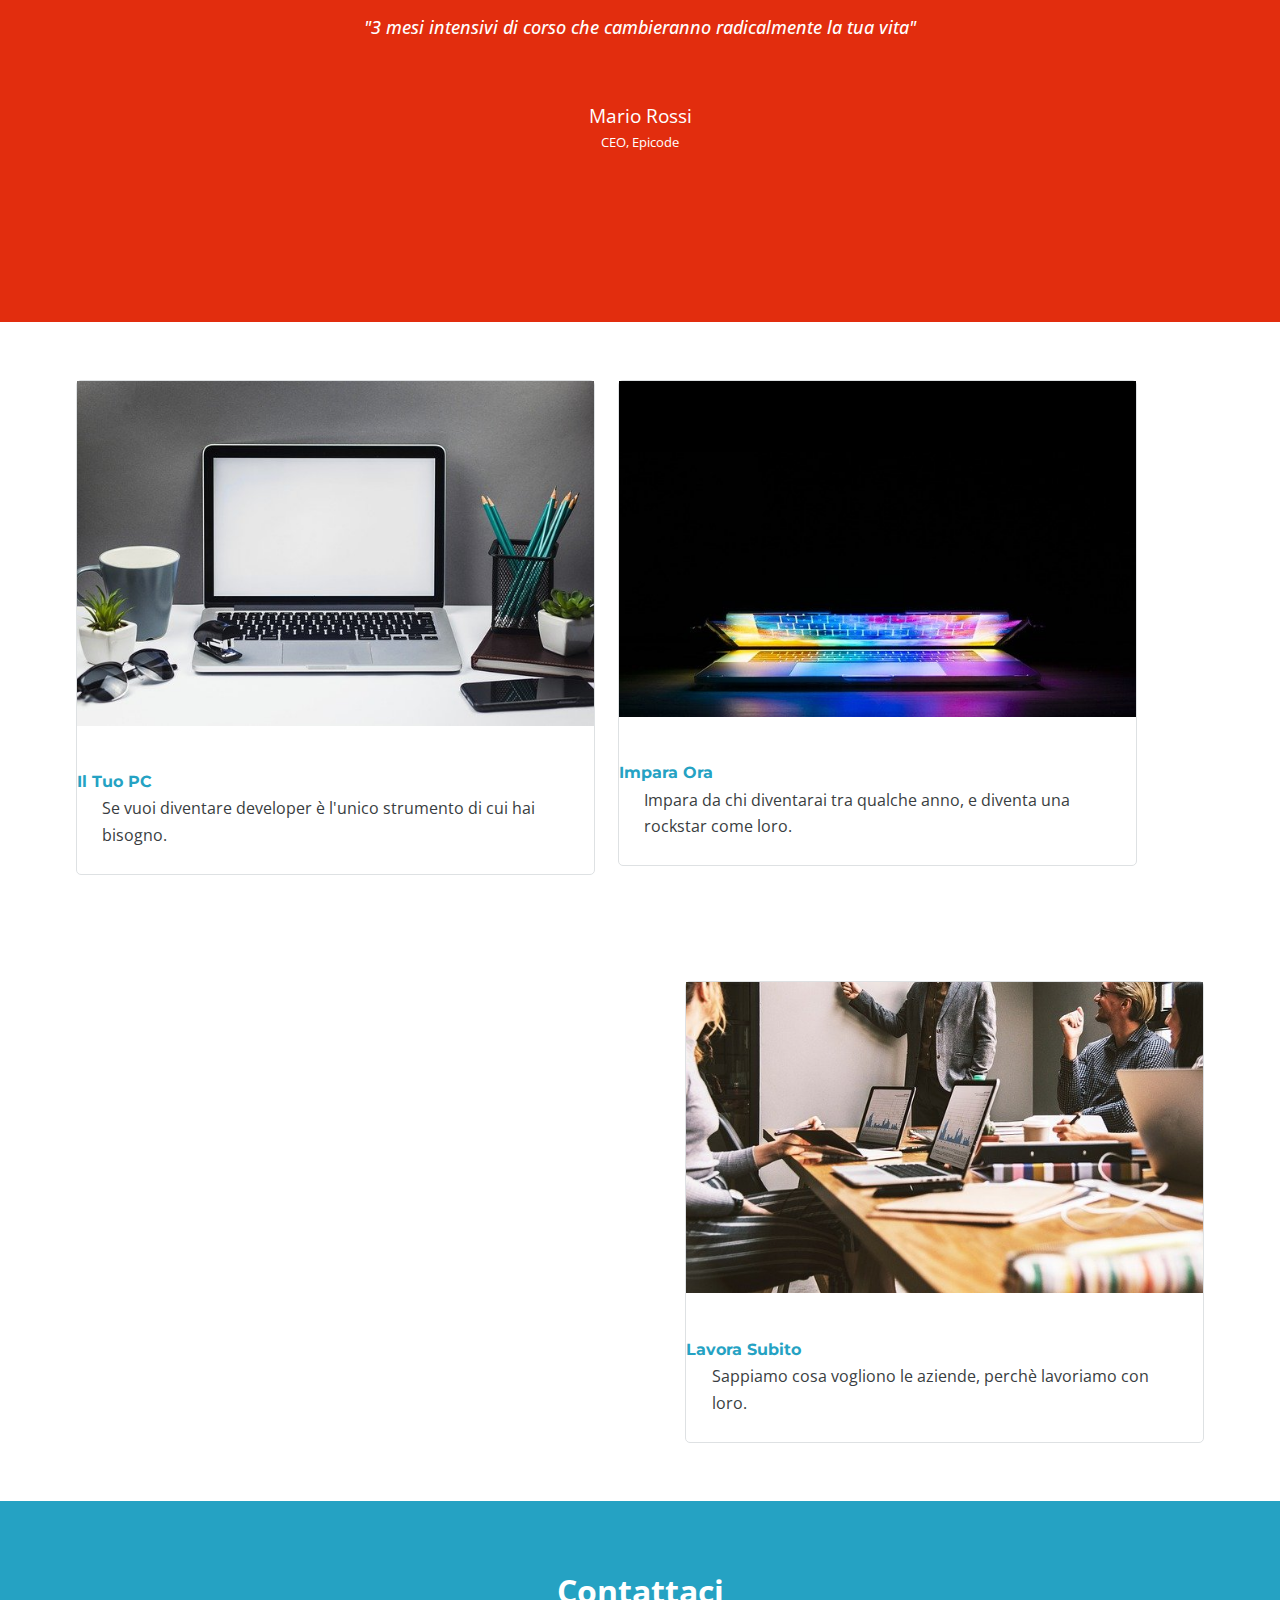
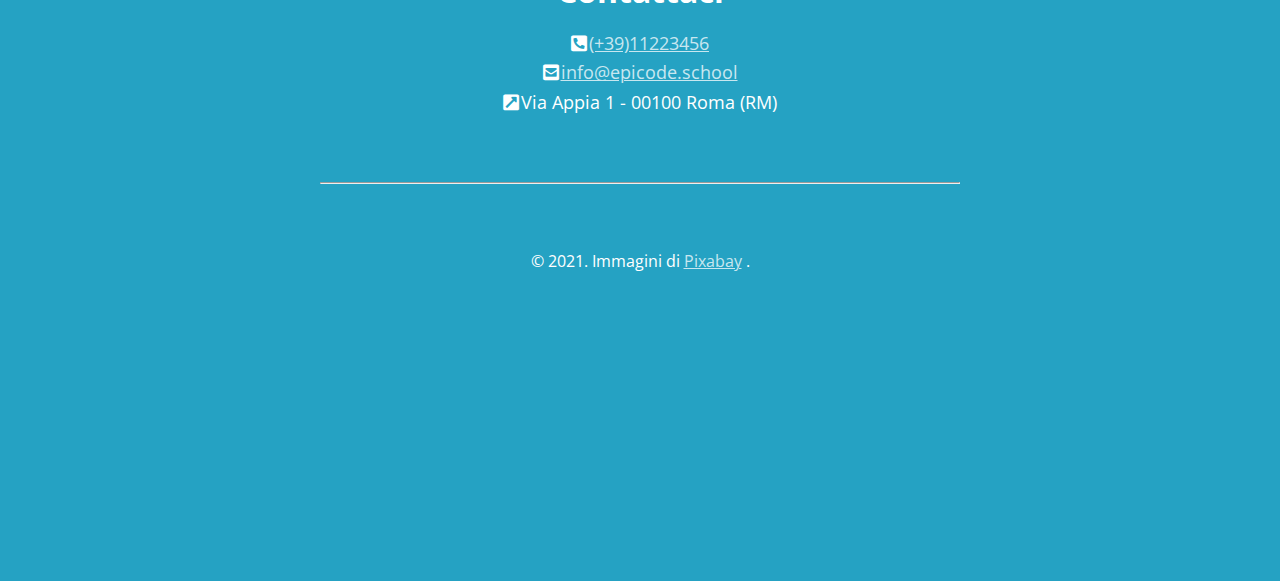
==== commit 2e367513: "desktop almost finished" ====
--- a/desktop/index-desktop.html
+++ b/desktop/index-desktop.html
@@ -83,19 +83,19 @@
             <h5>CEO, Epicode</h5>
         </div>
         <div class="closetogether">
-            <div class="schede">
+            <div class="schede sinistra">
                 <img src="../images/foto1.jpg" alt="pc">
                 <h3>Il tuo PC</h3>
                 <p>Se vuoi diventare developer è l'unico strumento
                     di cui hai bisogno.
                 </p>
             </div>
-            <div class="schede">
+            <div class="schede centrale">
                 <img src="../images/foto2.jpg" alt="pc_almost_close">
                 <h3>impara ora</h3>
                 <p>Impara da chi diventarai tra qualche anno, e diventa una rockstar come loro.</p>
             </div>
-            <div class="schede">
+            <div class="schede destra">
                 <img src="../images/foto3.jpg" alt="meeting">
                 <h3>Lavora subito</h3>
                 <p>Sappiamo cosa vogliono le aziende, perchè lavoriamo con loro.</p>
@@ -104,7 +104,7 @@
         </div>
 
     </main>
-    <!-- <footer>
+    <footer>
         <h2>contattaci</h2>
         <ul>
             <li><i class="fas fa-phone-square-alt"></i><a
@@ -115,10 +115,10 @@
         </ul>
         <hr>
         <p>&copy; 2021. Immagini di <a href="#">Pixabay</a> .</p>
-    </footer> -->
+    </footer>
 
 
 
 </body>
 
-</html>s+</html>--- a/css/style-desktop.css
+++ b/css/style-desktop.css
@@ -199,15 +199,20 @@
     border: 1.5px solid #dee1e3;
     border-radius: 5px;
     width: 519px;
+    margin: 5% 1%;
+}
+
+.sinistra {
     float: left;
-    margin: 5% 1%;
-}
-
-
-
-
-
-
+}
+
+.centrale {
+    float: left;
+}
+
+.destra {
+    float: right;
+}
 
 
 
@@ -217,7 +222,8 @@
     text-align: center;
     color: white;
     width: 100%;
-    height: 200px;
+    height: 680px;
+    float: right;
 
 }
 
@@ -230,7 +236,7 @@
     text-transform: capitalize;
     font-weight: bolder;
     font-size: xx-large;
-    width: 90%;
+    width: 100%;
     height: 5%;
     padding: 5% 5%;
 }
